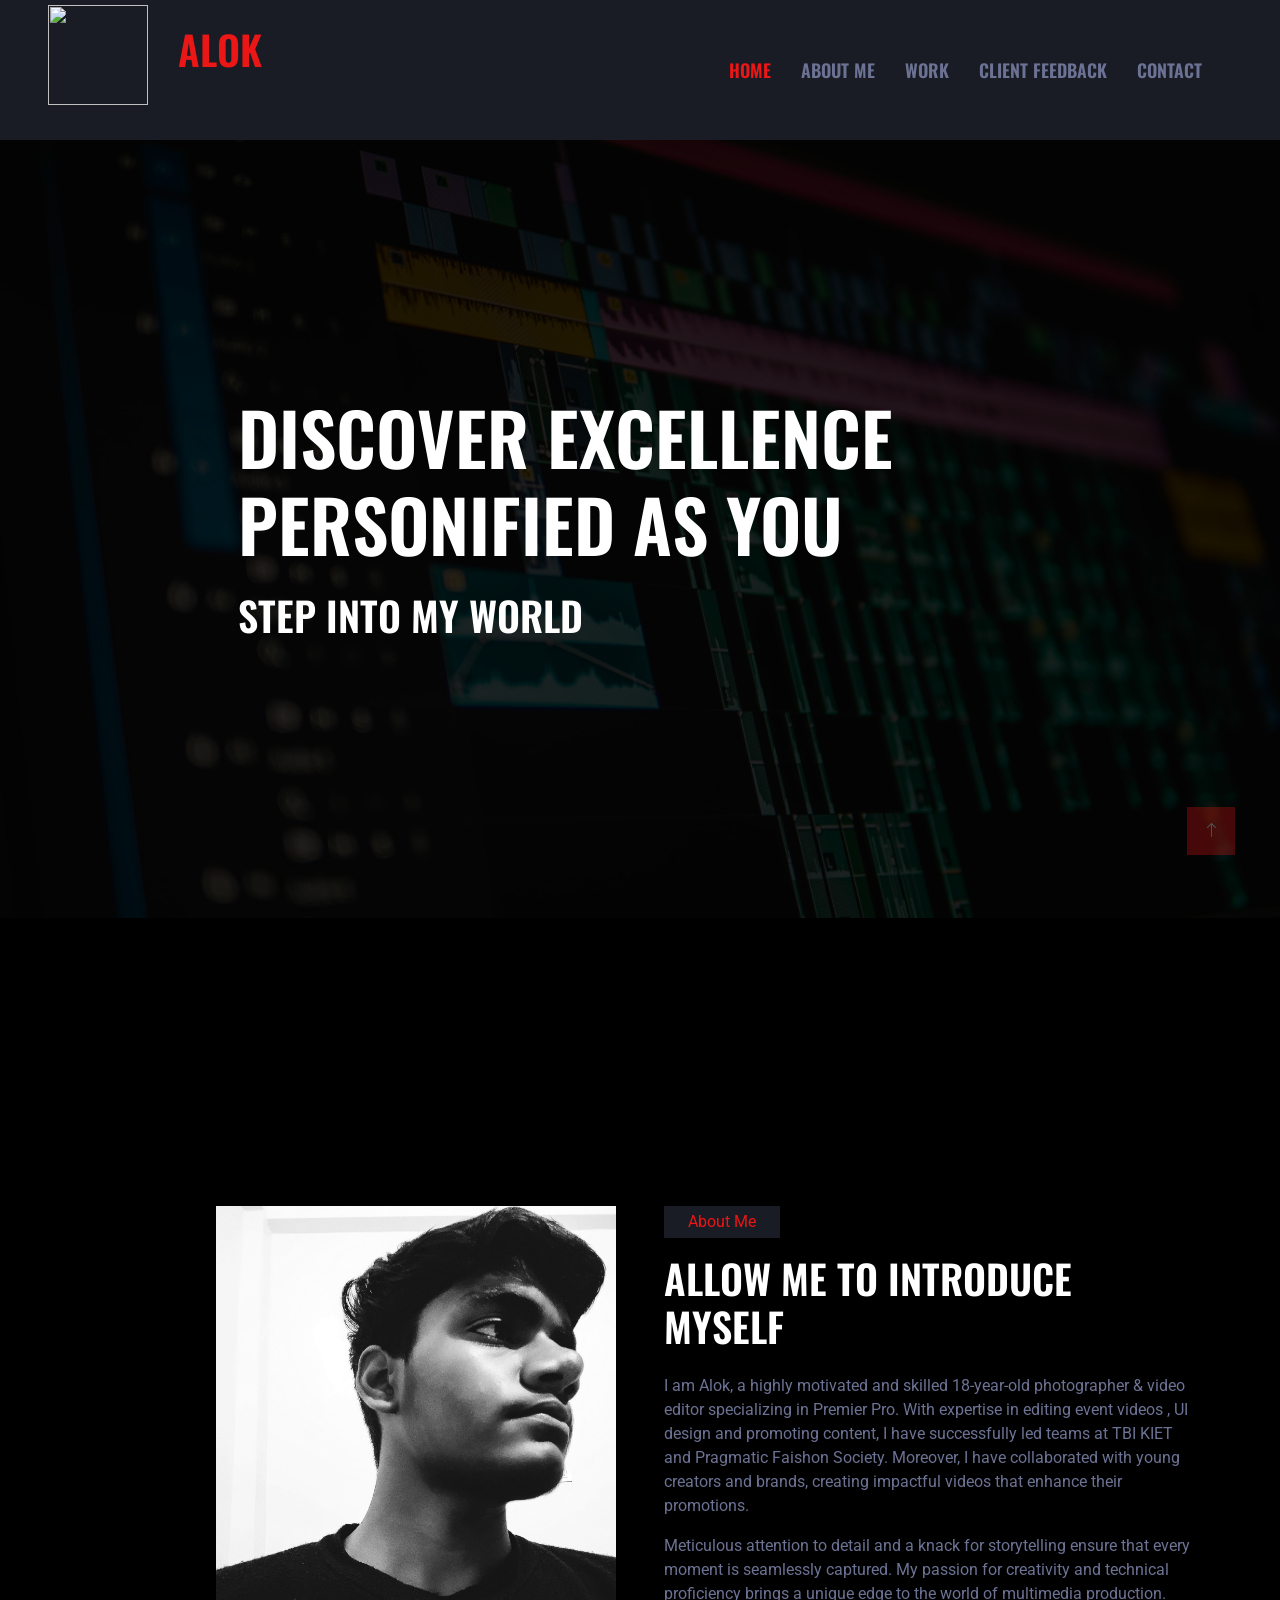
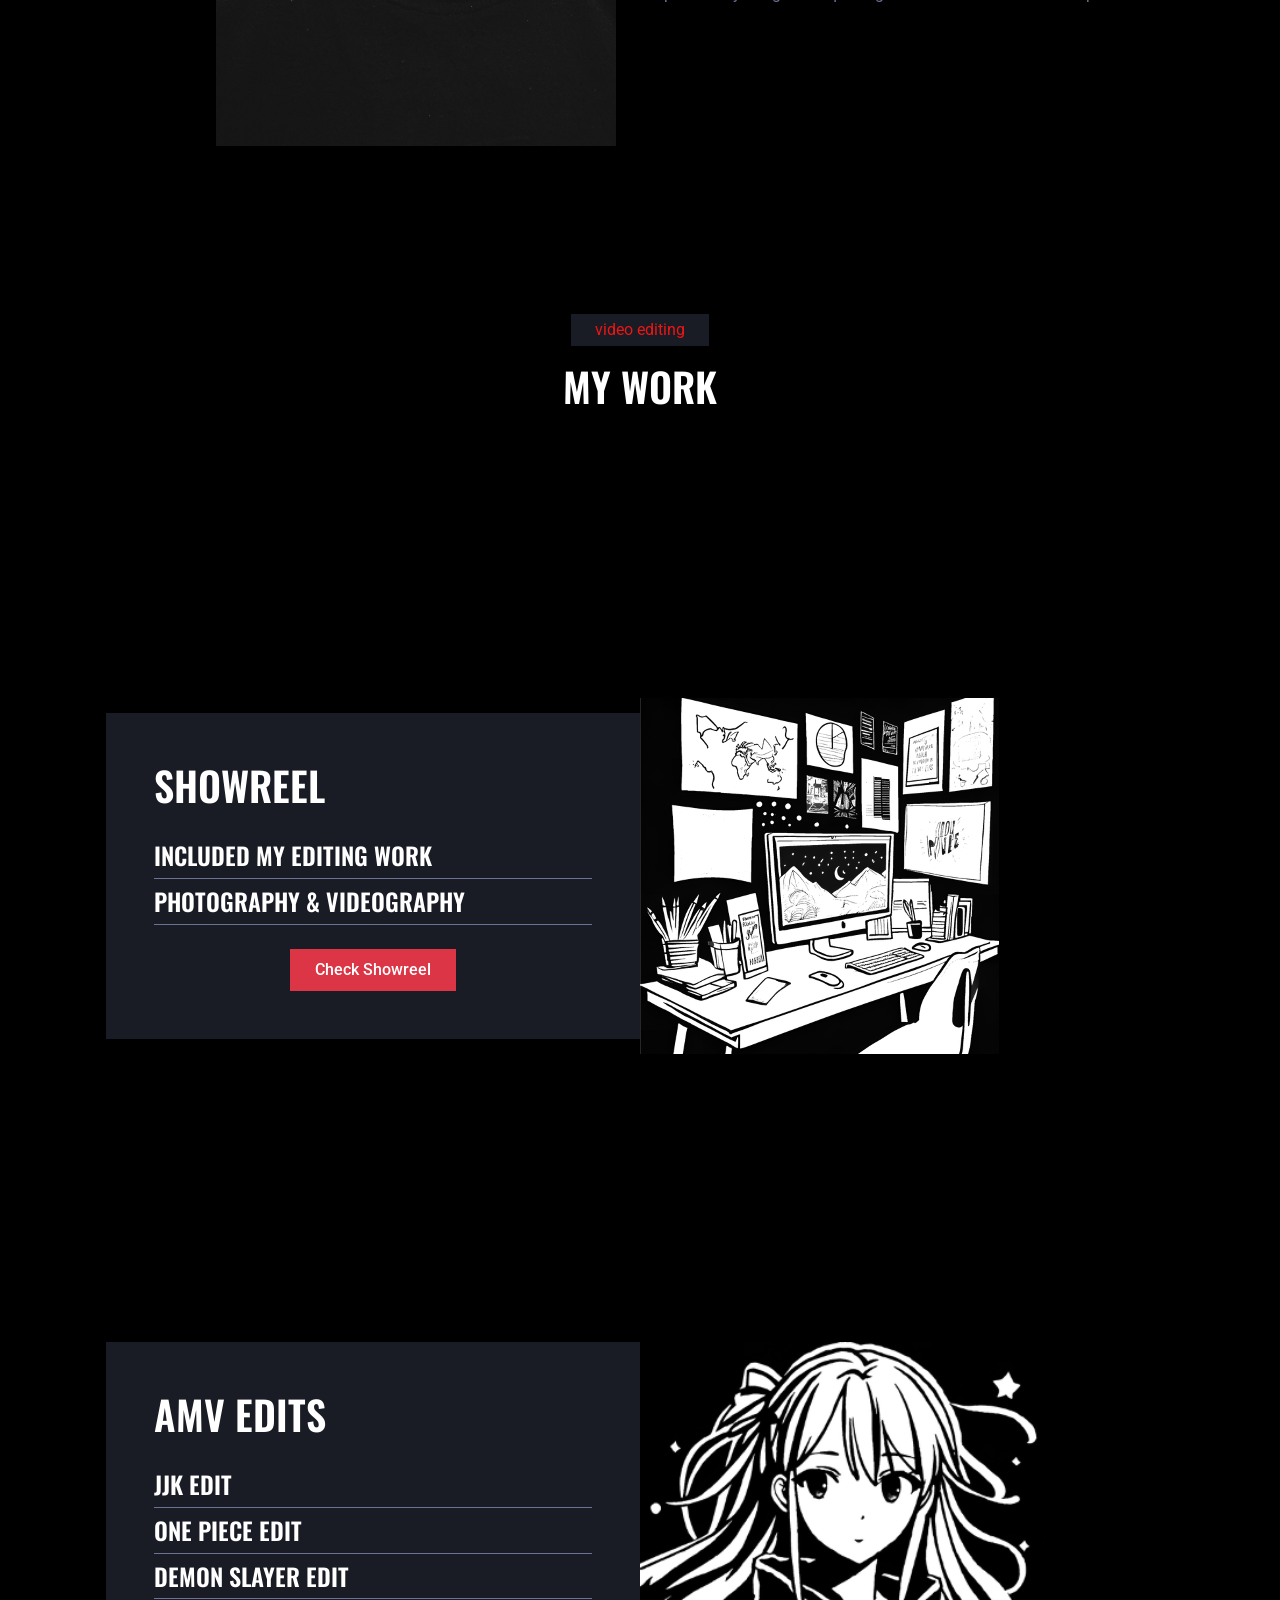
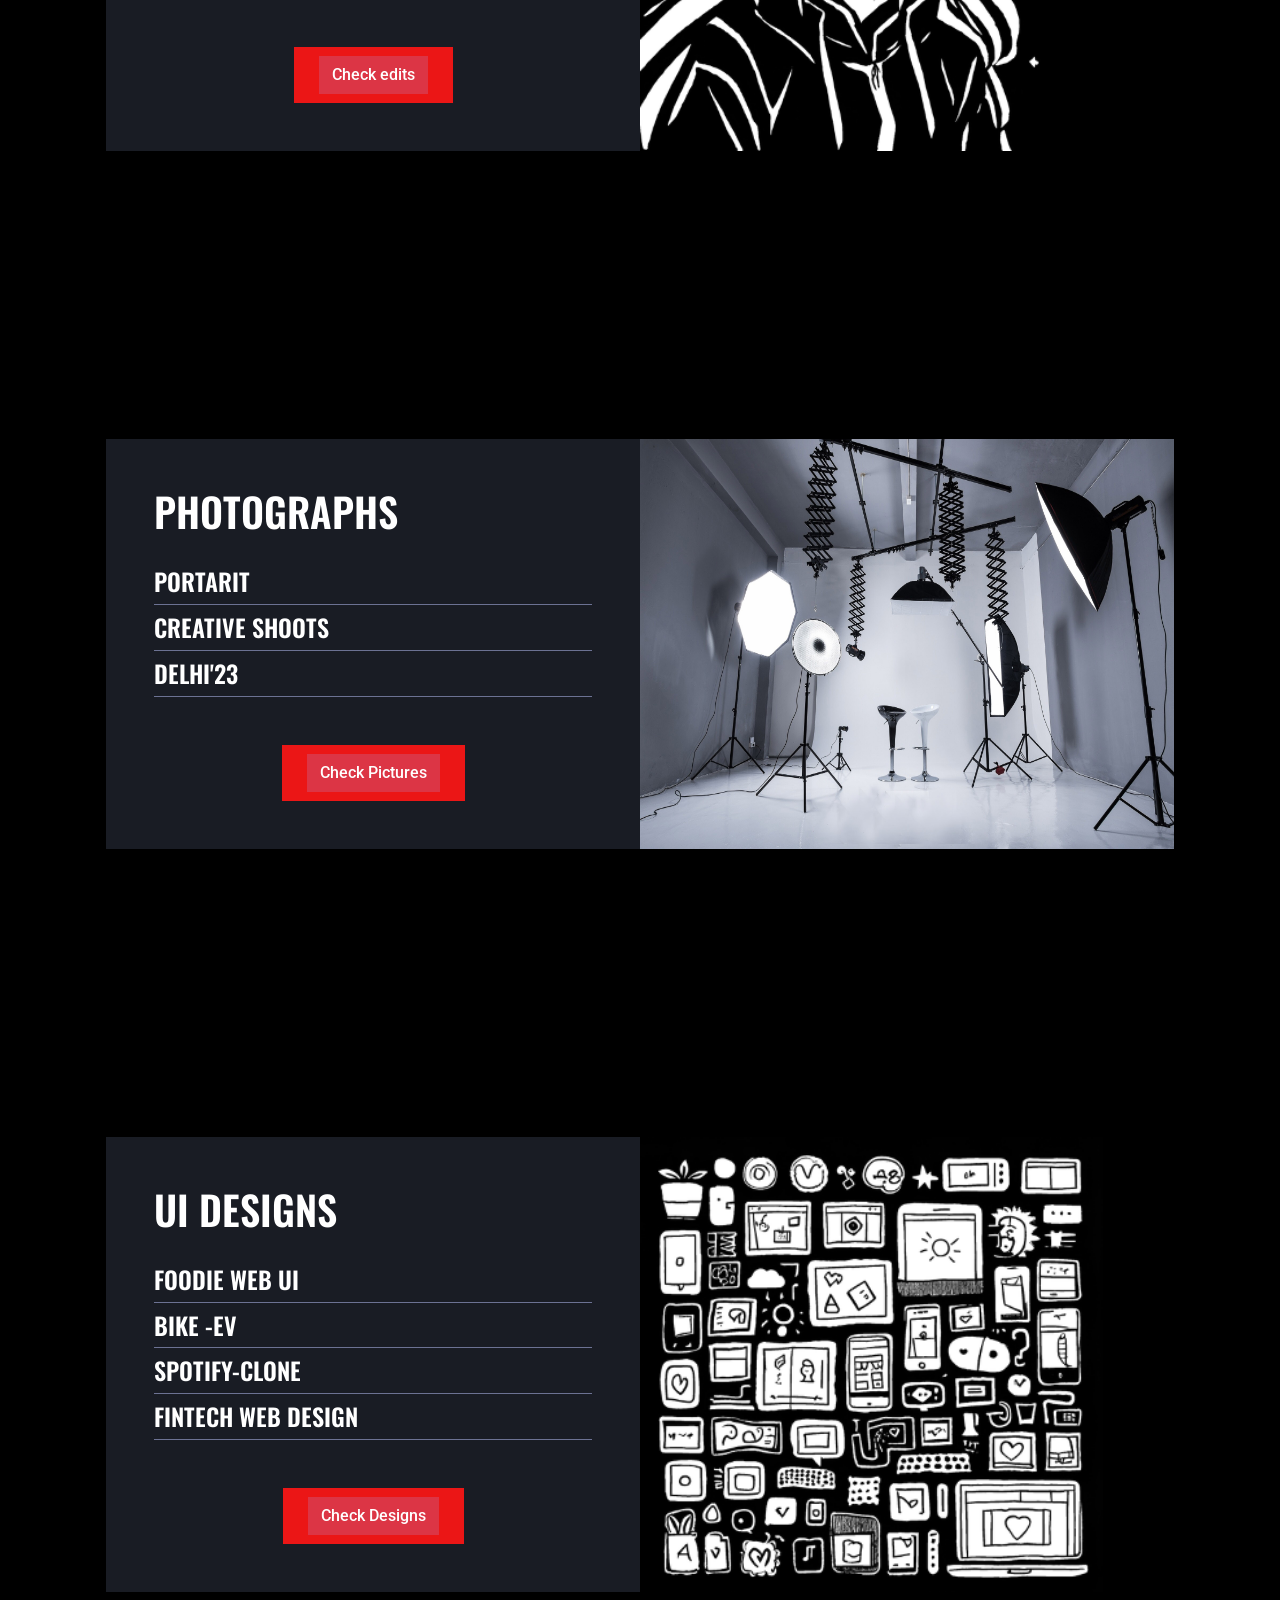
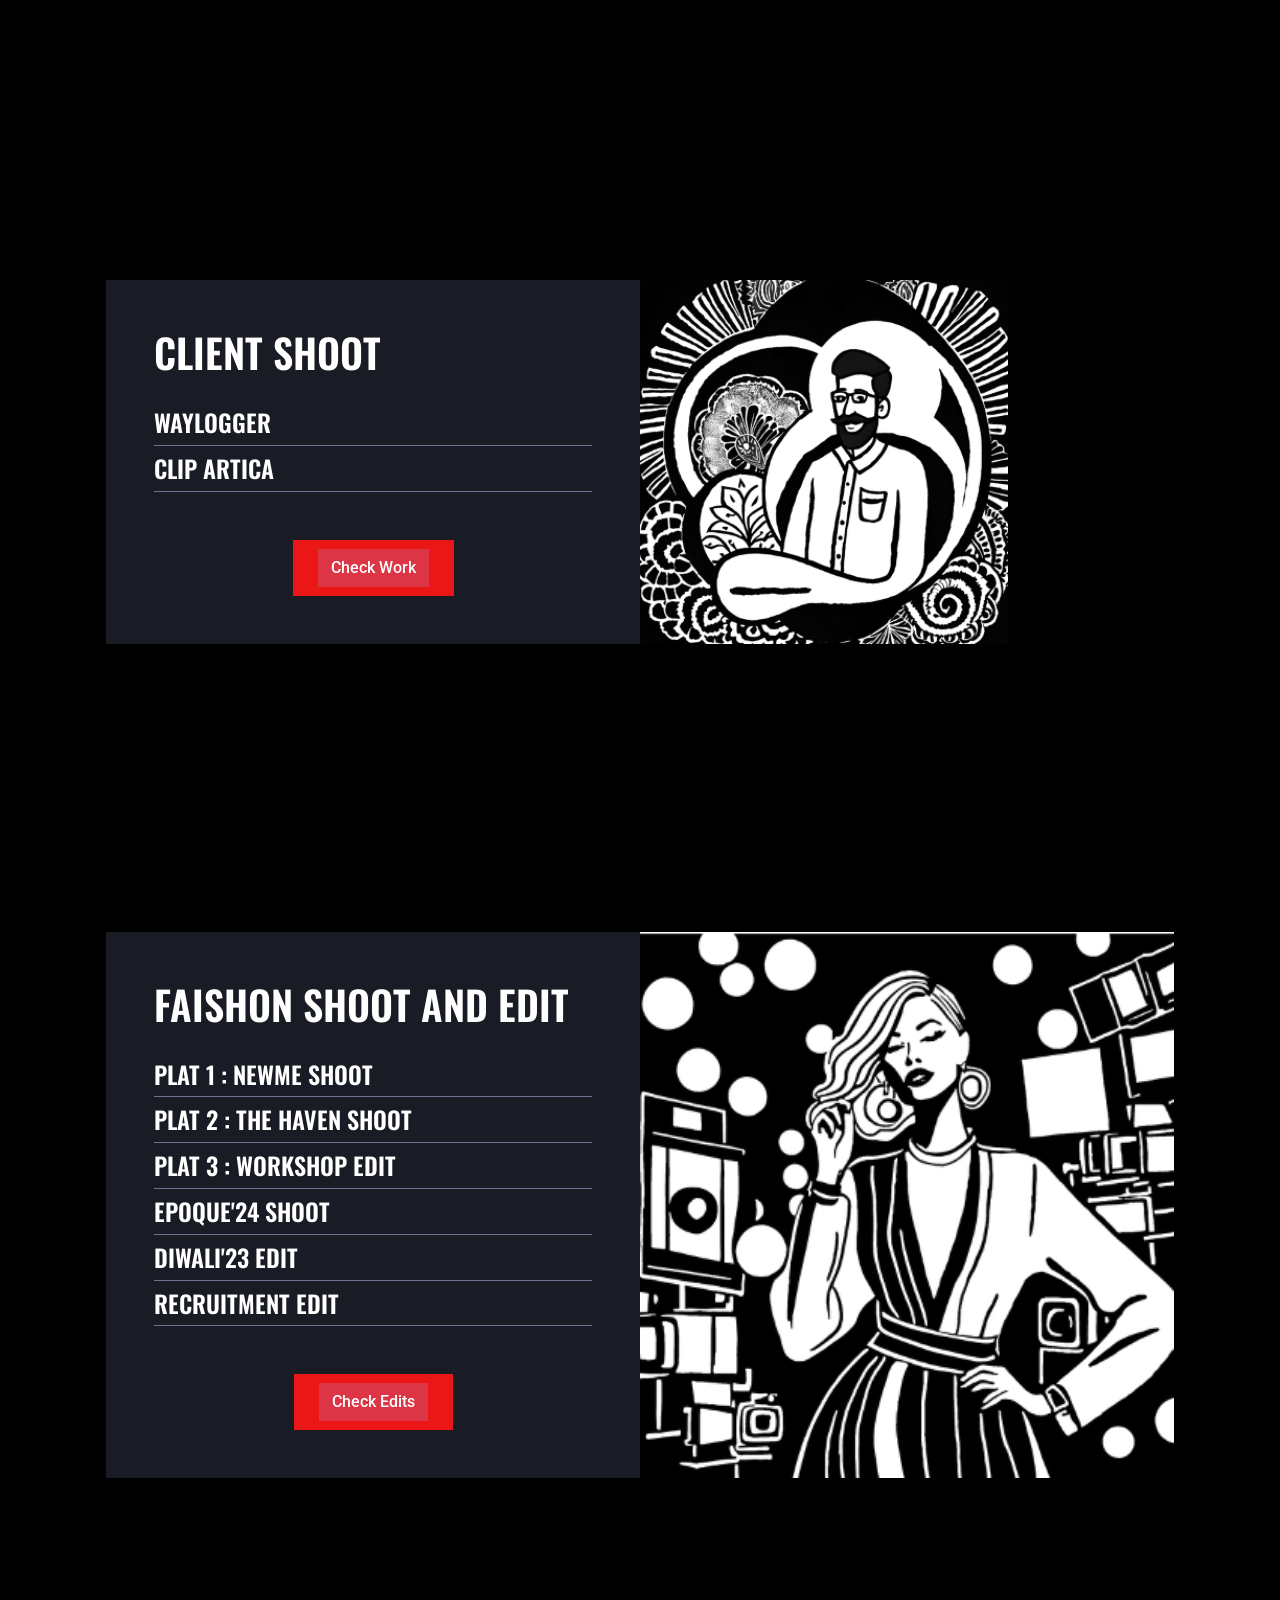
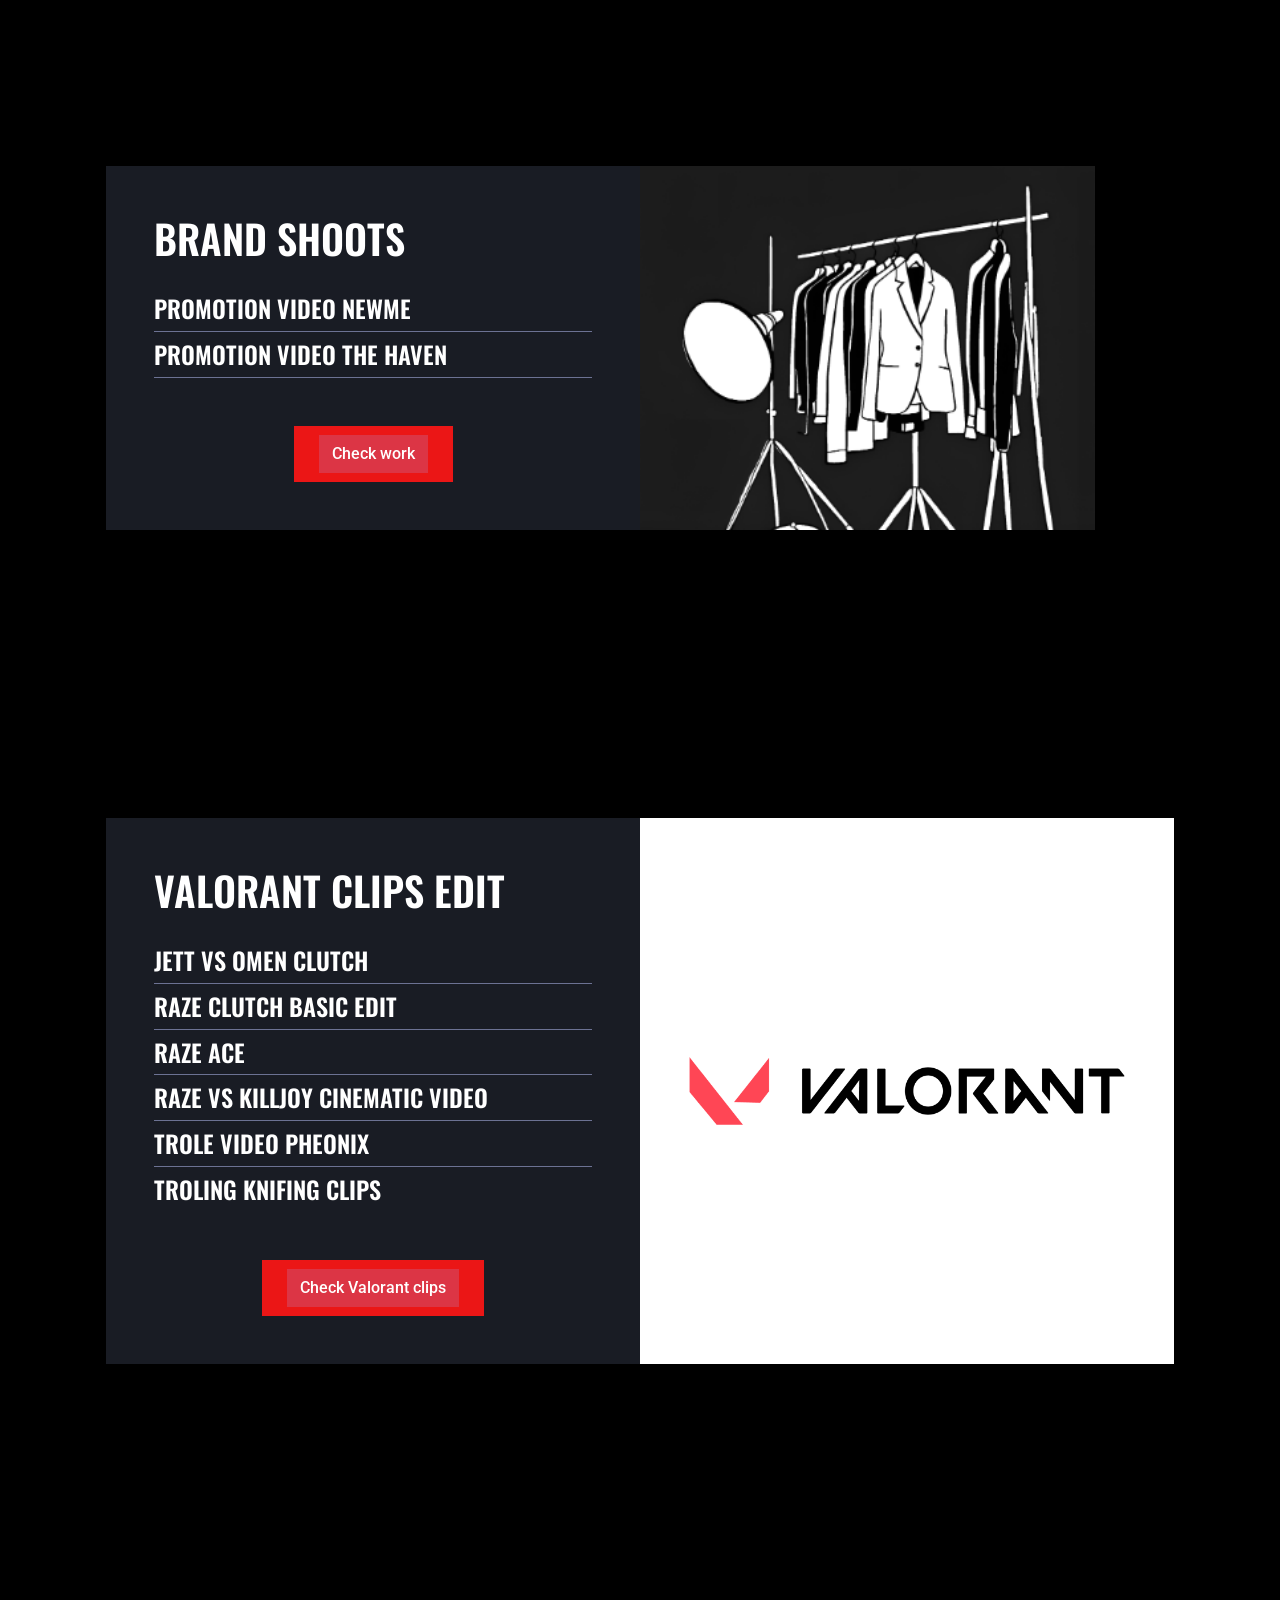
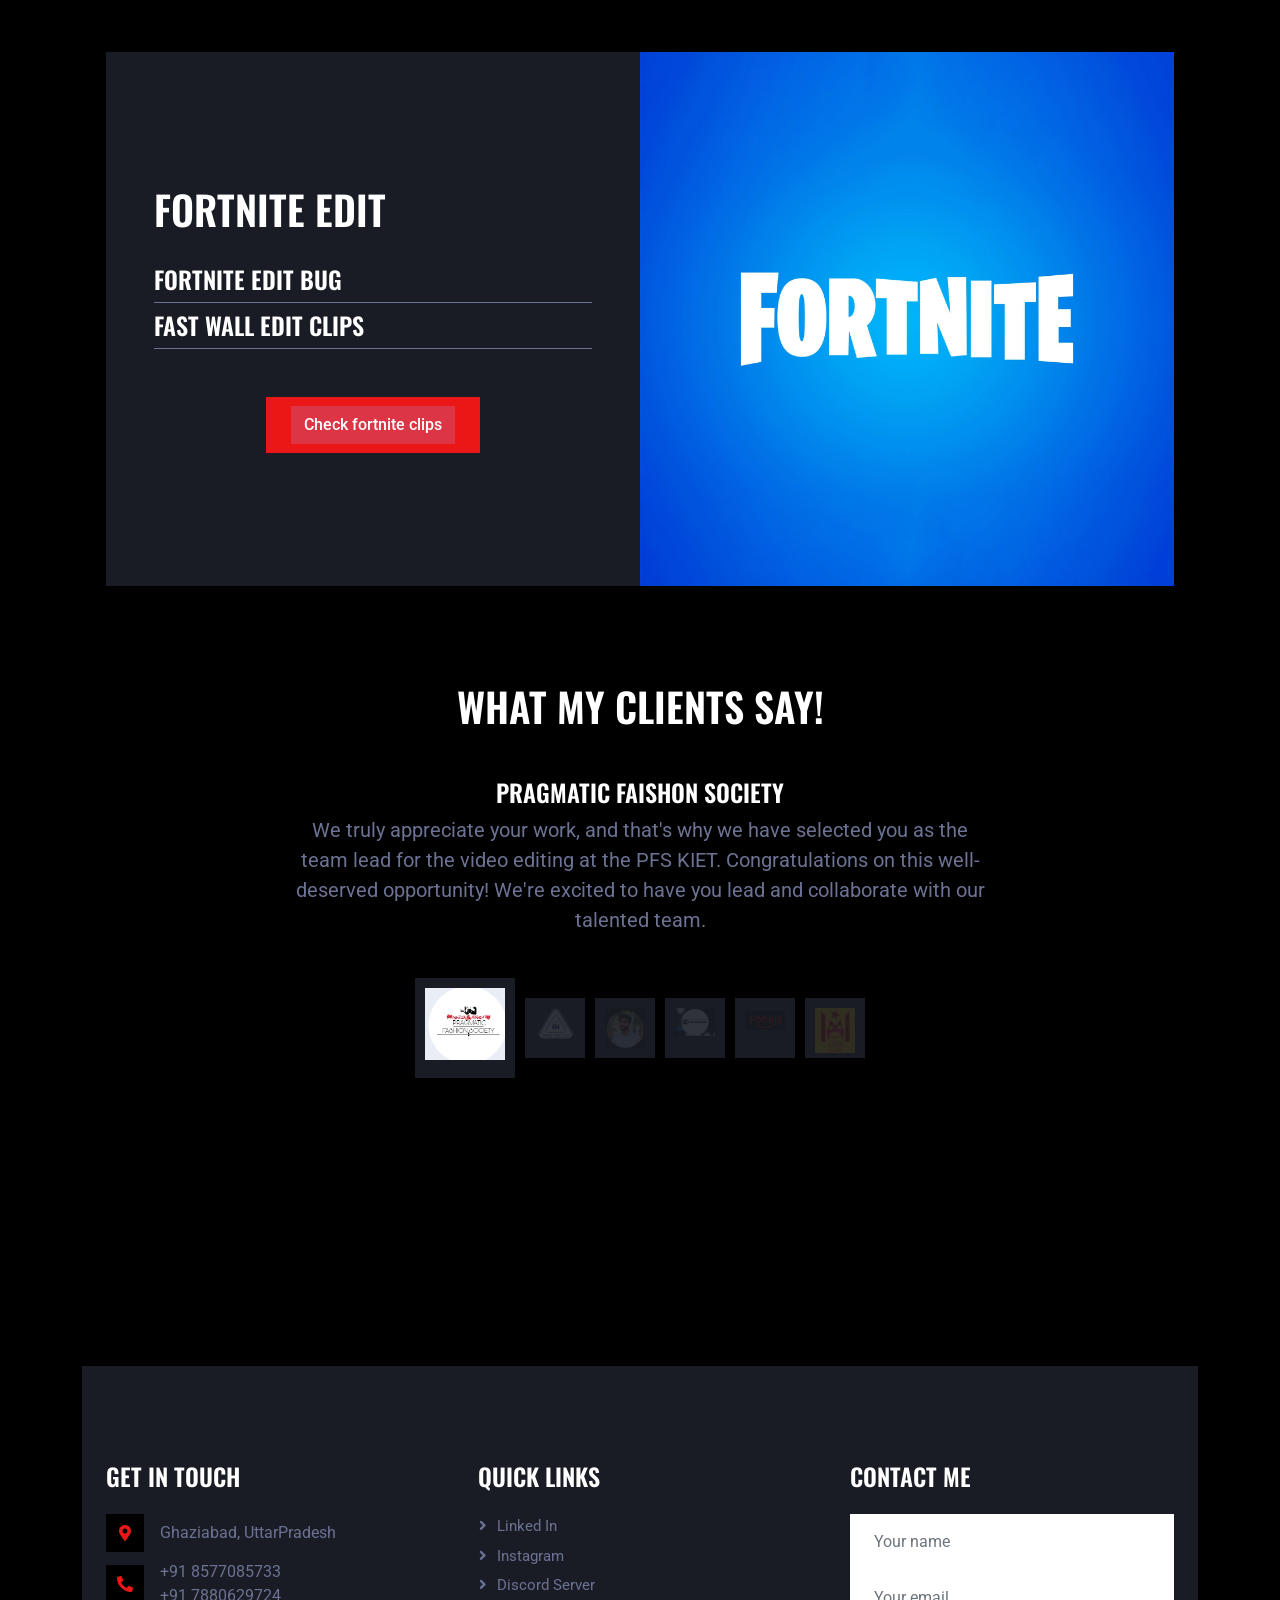
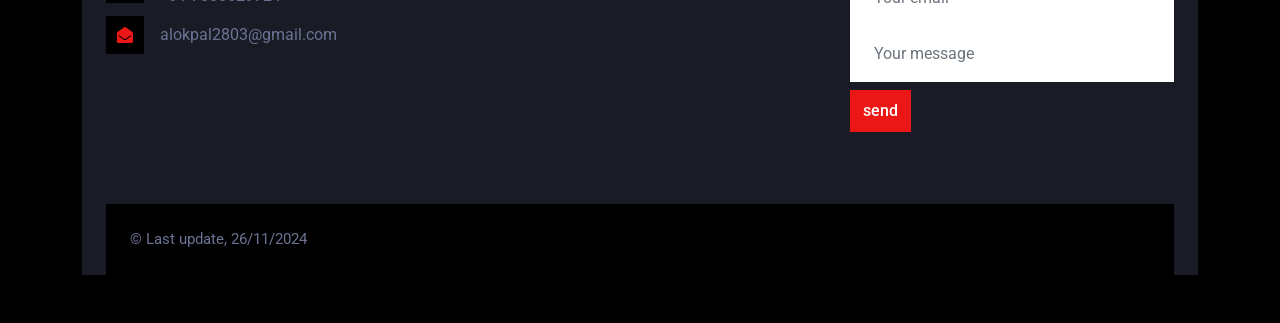
==== index.html @ 26fbab21 "initial commit" ====
<!DOCTYPE html>
<html lang="en">

<head>
    <meta charset="utf-8">
    <title>Primus Portfolio</title>
    <meta content="width=device-width, initial-scale=1.0" name="viewport">
    <meta content="" name="keywords">
    <meta content="" name="description">

    <!-- Favicon -->
    <link href="img/favicon.ico" rel="icon">

    <!-- Google Web Fonts -->
    <link rel="preconnect" href="https://fonts.googleapis.com">
    <link rel="preconnect" href="https://fonts.gstatic.com" crossorigin>
    <link href="https://fonts.googleapis.com/css2?family=Roboto:wght@400;500&family=Oswald:wght@600&display=swap" rel="stylesheet">

    <!-- Icon Font Stylesheet -->
    <link href="https://cdnjs.cloudflare.com/ajax/libs/font-awesome/5.10.0/css/all.min.css" rel="stylesheet">
    <link href="https://cdn.jsdelivr.net/npm/bootstrap-icons@1.4.1/font/bootstrap-icons.css" rel="stylesheet">

    <!-- Libraries Stylesheet -->
    <link href="lib/animate/animate.min.css" rel="stylesheet">
    <link href="lib/owlcarousel/assets/owl.carousel.min.css" rel="stylesheet">

    <!-- Customized Bootstrap Stylesheet -->
    <link href="css/bootstrap.min.css" rel="stylesheet">

    <!-- Template Stylesheet -->
    <link href="css/style.css" rel="stylesheet">
</head>

<body>
    <!-- Spinner Start -->
    <div id="spinner" class="show bg-dark position-fixed translate-middle w-100 vh-100 top-50 start-50 d-flex align-items-center justify-content-center">
        <div class="spinner-grow text-primary" style="width: 3rem; height: 3rem;" role="status">
            <span class="sr-only">Loading...</span>
        </div>
    </div>
    <!-- Spinner End -->

    <section id="">

    </section>
    <!-- Navbar Start -->
    <nav class="navbar navbar-expand-lg bg-secondary navbar-dark sticky-top py-lg-0 px-lg-5 wow fadeIn" data-wow-delay="0.1s">
        <a href="index.html" class="navbar-brand ms-4 ms-lg-0">
            
            <h1 class="mb-0 text-primary text-uppercase"><img src="img/me.jpg" alt="" class="pdp"> &nbsp; Alok</h1>
            <br>
            
        </a>
        <button type="button" class="navbar-toggler me-4" data-bs-toggle="collapse" data-bs-target="#navbarCollapse">
            <span class="navbar-toggler-icon"></span>
        </button>
        <div class="collapse navbar-collapse" id="navbarCollapse">
            <div class="navbar-nav ms-auto p-4 p-lg-0">
                <a href="index.html" class="nav-item nav-link active">Home</a>
                <a href="index.html#about me" class="nav-item nav-link">About Me</a>
                <a href="index.html#showreel" class="nav-item nav-link">Work</a>
                <a href="#feedback" class="nav-item nav-link">Client FeedBack</a>
                <a href="#contact" class="nav-item nav-link">Contact</a>
            </div>
        </div>
    </nav>
    <!-- Navbar End -->


    <!-- Carousel Start -->
    <div class="container-fluid p-0 mb-5 wow fadeIn" data-wow-delay="0.1s">
        <div id="header-carousel" class="carousel slide" data-bs-ride="carousel">
            <div class="carousel-inner">
                <div class="carousel-item active">
                    <img class="w-100" src="img/timeline bg.jpg" alt="Image">
                    <div class="carousel-caption d-flex align-items-center justify-content-center text-start">
                        <div class="mx-sm-5 px-5" style="max-width: 900px;">
                            <h1 class="display-2 text-white text-uppercase mb-4 animated slideInDown">Discover excellence personified as you</h1>
                            <h1 class="text-white text-uppercase mb-4 animated slideInDown">step into my world</h1>

                           <!--  <h4 class="text-white text-uppercase mb-4 animated slideInDown"><i class="fa fa-phone-alt text-primary me-3"></i>+012 345 67890</h4>-->

                        </div>
                    </div>
                </div>
                
            </div>
        </div>
        
    </div>
    
    <!-- Carousel End -->


    <!-- About Start -->
   
    <section id="about me">
   <br><br><br><br>
   <br><br><br><br> 
    <div class="container-xxl py-5">
        <div class="container">
            <div class="row g-5">
                <div class="col-lg-6 wow fadeIn" data-wow-delay="0.1s">
                    <div class="d-flex flex-column">
                        <img class="img-fluid w-75 align-self-end" src="img/me1.jpg" alt="">
                        
                    </div>
                </div>
                <div class="col-lg-6 wow fadeIn" data-wow-delay="0.5s">
                    <p class="d-inline-block bg-secondary text-primary py-1 px-4">About Me</p>
                    <h1 class="text-uppercase mb-4"> Allow me to introduce myself </h1>

                    

                    <p> I am Alok, a highly motivated and skilled 18-year-old photographer & 
                        video editor specializing in Premier Pro. With expertise in editing 
                        event videos , UI design and promoting content, I have successfully led teams at 
                        TBI KIET and Pragmatic Faishon Society. Moreover, I have collaborated with
                        young creators and brands, creating impactful videos that enhance their promotions. </p>
                    <p class="mb-4">
                        Meticulous attention to detail and a knack for storytelling ensure that 
                        every moment is seamlessly captured. My passion for creativity and technical 
                        proficiency brings a unique edge to the world of multimedia production.</p>

                </div>
            </div>
        </div>
    </div>
    <br>
    <br>
    <br>
</section>
    <!-- About End -->


    <!-- Service Start -->
    <div class="container-xxl py-5">
        <div class="container">
            <div class="text-center mx-auto mb-5 wow fadeInUp" data-wow-delay="0.1s" style="max-width: 600px;">
                <p class="d-inline-block bg-secondary text-primary py-1 px-4">video editing</p>
                <h1 class="text-uppercase">My work</h1>
            </div>

    <section id="showreel">
        <br><br><br><br>
        <br><br><br><br> 
    
    <!-- showreel -->
    <div class="container-xxl py-5">
        <div class="container">
            <div class="row g-0 align-items-center">
                <!-- Text Section -->
                <div class="col-lg-6 wow fadeIn" data-wow-delay="0.1s">
                    <div class="bg-secondary h-100 d-flex flex-column justify-content-center p-5">
                        <h1 class="text-uppercase mb-4">Showreel</h1>
                        <div>
                            <div class="d-flex justify-content-between border-bottom py-2">
                                <h4 class="text-uppercase mb-0">Included my Editing Work</h4>
                            </div>
                            <div class="d-flex justify-content-between border-bottom py-2">
                                <h4 class="text-uppercase mb-0">Photography & Videography</h4>
                            </div>
                            <br>
                            <center>
                                <a href="showreel.html" class="btn btn-danger py-2 px-lg-4 rounded-0">
                                    Check Showreel
                                </a>
                            </center>
                        </div>
                    </div>
                </div>
                <!-- Image Section -->
                <div class="col-lg-6 wow fadeIn" data-wow-delay="0.5s">
                    <div class="h-100">
                        <img class="img-fluid h-100" src="img/showreel.png" alt="Showreel">
                    </div>
                </div>
            </div>
        </div>
    </div>
    
</section>
    <!-- End -->

    <!-- amv -->
    <section id="amv">
        <br><br><br><br>
        <br><br><br><br> 
    <div class="container-xxl py-5">
        <div class="container">
            <div class="row g-0">
                <div class="col-lg-6 wow fadeIn" data-wow-delay="0.1s">
                    <div class="bg-secondary h-100 d-flex flex-column justify-content-center p-5">
                        
                        <h1 class="text-uppercase mb-4">AMV Edits</h1>
                        <div>
                            <div class="d-flex justify-content-between border-bottom py-2">
                                <h4 class="text-uppercase mb-0">JJK edit</h4>
                                    
                            </div>
                            <div class="d-flex justify-content-between border-bottom py-2">
                                <h4 class="text-uppercase mb-0">One piece edit</h4>
                                    
                            </div>
                            <div class="d-flex justify-content-between border-bottom py-2">
                                <h4 class="text-uppercase mb-0">Demon Slayer edit</h4>
                                    
                            </div>
                            <br>
                            <br>
                            <center>
                                <a href="amv.html" class="btn btn-primary rounded-0 py-2 px-lg-4 ">
                                    <button type="button" class="btn btn-danger">
                                        Check edits
                                    </button>
                                </a>
                            </center>
                        </div>
                    </div>
                </div>
                <div class="col-lg-6 wow fadeIn" data-wow-delay="0.5s">
                    <div class="h-100">
                        <img class="img-fluid h-100" src="img/amv.png" alt="">
                    </div>
                </div>
            </div>
        </div>
    </div>
</section>




<!-- photgraph -->
<section id="photo">
    <br><br><br><br>
    <br><br><br><br> 

<div class="container-xxl py-5">
    <div class="container">
        <div class="row g-0">
            <div class="col-lg-6 wow fadeIn" data-wow-delay="0.1s">
                <div class="bg-secondary h-100 d-flex flex-column justify-content-center p-5">
                    
                    <h1 class="text-uppercase mb-4">Photographs</h1>
                    <div>
                        <div class="d-flex justify-content-between border-bottom py-2">
                            <h4 class="text-uppercase mb-0">PORTARIT</h4>
                                
                        </div>
                        <div class="d-flex justify-content-between border-bottom py-2">
                            <h4 class="text-uppercase mb-0">CREATIVE SHOOTS </h4>

                        </div>
                        <div class="d-flex justify-content-between border-bottom py-2">
                            <h4 class="text-uppercase mb-0">DELHI'23 </h4>
                                
                        </div>
                        <br>
                        <br>
                            <center>
                                <a href="photo.html" class="btn btn-primary rounded-0 py-2 px-lg-4 ">
                                    <button type="button" class="btn btn-danger">
                                        Check Pictures
                                    </button>
                                </a>
                            </center>  
                    </div>
                </div>
            </div>
            <div class="col-lg-6 wow fadeIn" data-wow-delay="0.5s">
                <div class="h-100">
                    <img class="img-fluid h-100" src="img/photography.jpg" alt="">
                </div>
            </div>
        </div>
    </div>
</div>
</section>
<!--photgraph End -->






    <!-- UI design -->
    <section id="UI">
        <br><br><br><br>
        <br><br><br><br> 
    
    <div class="container-xxl py-5">
        <div class="container">
            <div class="row g-0">
                <div class="col-lg-6 wow fadeIn" data-wow-delay="0.1s">
                    <div class="bg-secondary h-100 d-flex flex-column justify-content-center p-5">
                        
                        <h1 class="text-uppercase mb-4">UI Designs</h1>
                        <div>
                            <div class="d-flex justify-content-between border-bottom py-2">
                                <h4 class="text-uppercase mb-0">Foodie Web UI</h4>   
                            </div>

                            <div class="d-flex justify-content-between border-bottom py-2">
                                <h4 class="text-uppercase mb-0">Bike -EV </h4>
                            </div>

                            <div class="d-flex justify-content-between border-bottom py-2">
                                <h4 class="text-uppercase mb-0">Spotify-clone </h4>
                            </div>

                            <div class="d-flex justify-content-between border-bottom py-2">
                                <h4 class="text-uppercase mb-0">Fintech web design</h4>
                            </div>
                            <br>
                            <br>
                                <center>
                                    <a href="UI.html" class="btn btn-primary rounded-0 py-2 px-lg-4 ">
                                        <button type="button" class="btn btn-danger">
                                            Check Designs
                                        </button>
                                    </a>
                                </center>  
                        </div>
                    </div>
                </div>
                <div class="col-lg-6 wow fadeIn" data-wow-delay="0.5s">
                    <div class="h-100">
                        <img class="img-fluid h-100" src="img/ui.png" alt="">
                    </div>
                </div>
            </div>
        </div>
    </div>
</section>
    <!--ui End -->

    






    <!-- client shoot-->
    <section id="client">
        <br><br><br><br>
        <br><br><br><br> 
    
    <div class="container-xxl py-5">
        <div class="container">
            <div class="row g-0">
                <div class="col-lg-6 wow fadeIn" data-wow-delay="0.1s">
                    <div class="bg-secondary h-100 d-flex flex-column justify-content-center p-5">
                        
                        <h1 class="text-uppercase mb-4">Client Shoot</h1>
                        <div>
                            <div class="d-flex justify-content-between border-bottom py-2">
                                <h4 class="text-uppercase mb-0">Waylogger </h4>
                                    
                            </div>
                            <div class="d-flex justify-content-between border-bottom py-2">
                                <h4 class="text-uppercase mb-0">Clip Artica </h4>

                            </div>

                            <br>
                            <br>
                                <center>
                                    <a href="client.html" class="btn btn-primary rounded-0 py-2 px-lg-4 ">
                                        <button type="button" class="btn btn-danger">
                                            Check Work
                                        </button>
                                    </a>
                                </center>  
                        </div>
                    </div>
                </div>
                <div class="col-lg-6 wow fadeIn" data-wow-delay="0.5s">
                    <div class="h-100">
                        <img class="img-fluid h-100" src="img/client.png" alt="">
                    </div>
                </div>
            </div>
        </div>
    </div>
</section>
    <!--client End -->
    <!-- faishon shoot -->
<section id="faishon">
    <br><br><br><br>
    <br><br><br><br> 
<div class="container-xxl py-5">
    <div class="container">
        <div class="row g-0">
            <div class="col-lg-6 wow fadeIn" data-wow-delay="0.1s">
                <div class="bg-secondary h-100 d-flex flex-column justify-content-center p-5">
                    
                    <h1 class="text-uppercase mb-4">Faishon Shoot and Edit</h1>
                    <div>
                        
                        <div class="d-flex justify-content-between border-bottom py-2">
                            <h4 class="text-uppercase mb-0">plat 1 : NEWME shoot </h4>
                                
                        </div>
                        <div class="d-flex justify-content-between border-bottom py-2">
                            <h4 class="text-uppercase mb-0">plat 2 : The Haven shoot</h4>
                                
                        </div>
                        <div class="d-flex justify-content-between border-bottom py-2">
                            <h4 class="text-uppercase mb-0">plat 3 : Workshop edit</h4>
                                
                        </div>
                        <div class="d-flex justify-content-between border-bottom py-2">
                            <h4 class="text-uppercase mb-0">Epoque'24 shoot</h4>
                        </div>
                        <div class="d-flex justify-content-between border-bottom py-2">
                            <h4 class="text-uppercase mb-0">Diwali'23 edit</h4>
                        </div>
                        <div class="d-flex justify-content-between border-bottom py-2">
                            <h4 class="text-uppercase mb-0">Recruitment edit</h4>
                        </div>
                        
                        

                        <br>
                        <br>
                        <center>
                            <a href="pfs.html" class="btn btn-primary rounded-0 py-2 px-lg-4 ">
                                <button type="button" class="btn btn-danger">
                                    Check Edits
                                </button>
                            </a>
                        </center>
                    </div>
                </div>
            </div>
            <div class="col-lg-6 wow fadeIn" data-wow-delay="0.5s">
                <div class="h-100">
                    <img class="img-fluid h-100" src="img/faishon.png" alt="">
                </div>
            </div>
        </div>
    </div>
</div>
</section>

<!-- ends -->




    

    


<section id="brand">
    <br><br><br><br>
    <br><br><br><br> 
<div class="container-xxl py-5">
    <div class="container">
        <div class="row g-0">
            <div class="col-lg-6 wow fadeIn" data-wow-delay="0.1s">
                <div class="bg-secondary h-100 d-flex flex-column justify-content-center p-5">
                    
                    <h1 class="text-uppercase mb-4">Brand Shoots</h1>
                    <div>
                        <div class="d-flex justify-content-between border-bottom py-2">
                            <h4 class="text-uppercase mb-0">promotion video NEWME</h4>
                                
                        </div>
                        <div class="d-flex justify-content-between border-bottom py-2">
                            <h4 class="text-uppercase mb-0">promotion video The Haven </h4>
                                
                        </div>
                        <br>
                        <br>
                        <center>
                            <a href="brand.html" class="btn btn-primary rounded-0 py-2 px-lg-4 ">
                                <button type="button" class="btn btn-danger">
                                    Check work 
                                </button>
                            </a>
                        </center>
                    </div>
                </div>
            </div>
            <div class="col-lg-6 wow fadeIn" data-wow-delay="0.5s">
                <div class="h-100">
                    <img class="img-fluid h-100" src="img/brand.png" alt="">
                </div>
            </div>
        </div>
    </div>
</div>
</section>

<!-- brandend -->





<!-- start valorant  -->
    <section id="valo">
        <br><br><br><br>
        <br><br><br><br> 
    <div class="container-xxl py-5">
        <div class="container">
            <div class="row g-0">
                <div class="col-lg-6 wow fadeIn" data-wow-delay="0.1s">
                    <div class="bg-secondary h-100 d-flex flex-column justify-content-center p-5">
                        
                        <h1 class="text-uppercase mb-4">Valorant clips edit </h1>
                        <div>
                            <div class="d-flex justify-content-between border-bottom py-2">
                                <h4 class="text-uppercase mb-0"> jett Vs Omen Clutch </h4>
                                    
                            </div>
                            <div class="d-flex justify-content-between border-bottom py-2">
                                <h4 class="text-uppercase mb-0">Raze clutch Basic edit</h4>
                                    
                            </div>
                            <div class="d-flex justify-content-between border-bottom py-2">
                                <h4 class="text-uppercase mb-0">Raze Ace</h4>
                                    
                            </div>
                            <div class="d-flex justify-content-between border-bottom py-2">
                                <h4 class="text-uppercase mb-0">raze Vs Killjoy cinematic video </h4>
                                
                            </div>
                            <div class="d-flex justify-content-between border-bottom py-2">
                                <h4 class="text-uppercase mb-0">Trole video pheonix</h4>
                              
                            </div>
                            <div class="d-flex justify-content-between py-2">
                                <h4 class="text-uppercase mb-0">troling knifing clips </h4>
                                 
                            </div>
                            <br>
                            <br>
                            <center>
                                <a href="valo.html" class="btn btn-primary rounded-0 py-2 px-lg-4 ">
                                    <button type="button" class="btn btn-danger">
                                        Check Valorant clips
                                    </button>
                                </a>
                            </center>
                        </div>
                    </div>
                </div>
                <div class="col-lg-6 wow fadeIn" data-wow-delay="0.5s">
                    <div class="h-100">
                        <img class="img-fluid h-100" src="img/valorant logo.png" alt="">
                    </div>
                </div>
            </div>
        </div>
    </div>
</section>
    
<!-- valorant end  -->

    
<!-- fortnite start  -->

    <section id="fort">
        <br><br><br><br>
        <br><br><br><br> 
    <div class="container-xxl py-5">
        <div class="container">
            <div class="row g-0">
                <div class="col-lg-6 wow fadeIn" data-wow-delay="0.1s">
                    <div class="bg-secondary h-100 d-flex flex-column justify-content-center p-5">
                        
                        <h1 class="text-uppercase mb-4">Fortnite edit</h1>
                        <div>
                            <div class="d-flex justify-content-between border-bottom py-2">
                                <h4 class="text-uppercase mb-0">fortnite edit bug</h4>
                                    
                            </div>
                            <div class="d-flex justify-content-between border-bottom py-2">
                                <h4 class="text-uppercase mb-0">fast wall edit clips</h4>
                            </div>  
                                    

                            <br>
                            <br>
                            <center>
                                <a href="fortnite.html" class="btn btn-primary rounded-0 py-2 px-lg-4 ">
                                    <button type="button" class="btn btn-danger">
                                        Check fortnite clips
                                    </button>
                                </a>
                            </center>
                        </div>
                    </div>
                </div>
                <div class="col-lg-6 wow fadeIn" data-wow-delay="0.5s">
                    <div class="h-100">
                        <img class="img-fluid h-100" src="img/fortnite logo.png" alt="">
                    </div>
                </div>
            </div>
        </div>
    </div>
</section>






    <!-- client Start -->
    <section id="feedback">

  
    <div class="container-xxl py-5">
        <div class="container">
            <div class="text-center mx-auto mb-5 wow fadeInUp" data-wow-delay="0.1s" style="max-width: 600px;">
                
                <h1 class="text-uppercase">What my Clients Say!</h1>
            </div>
            <div class="owl-carousel testimonial-carousel wow fadeInUp" data-wow-delay="0.1s">
                <div class="testimonial-item text-center" data-dot="<img class='img-fluid' src='img/pfs.png' alt=''>">
                    
                    <h4 class="text-uppercase">Pragmatic Faishon Society</h4>
                    <span class="fs-5">
                        We truly appreciate your work, and that's why we have selected you as the team lead for the video editing at the PFS KIET. 
                            Congratulations on this well-deserved opportunity! We're excited to have you lead and collaborate with our talented team.
                    </span>
                </div>
                <div class="testimonial-item text-center" data-dot="<img class='img-fluid' src='img/tbi.png' alt=''>">
                    <h4 class="text-uppercase">TBI KIET</h4>
                    <p class="text-primary"></p>
                    <span class="fs-5">
                        Thank you for your outstanding efforts at TBI. Your contributions are deeply appreciated.</span>
                </div>
                <div class="testimonial-item text-center" data-dot="<img class='img-fluid' src='img/ud.png' alt=''>">
                    <h4 class="text-uppercase">Waylogger</h4>
                    <p class="text-primary"></p>
                    <span class="fs-5">I highly recommend Alok for his exceptional video editing and photography skills. He captures the most creative shots and delivers unique, high-quality edits that bring any project to life. His passion and eye for detail make him a standout professional in the field.</span>
                </div>
                <div class="testimonial-item text-center" data-dot="<img class='img-fluid' src='img/haven.png' alt=''>">
                    <h4 class="text-uppercase">The Haven</h4>
                    <p class="text-primary"></p>
                    <span class="fs-5">Did an incredible job capturing our brand's essence for The Haven. The visuals and editing were flawless, bringing our vision to life. Highly impressed and highly recommended!</span>
                </div>


                <div class="testimonial-item text-center" data-dot="<img class='img-fluid' src='img/foodie.png' alt=''>">
                    <h4 class="text-uppercase">Foodie</h4>
                    <p class="text-primary"></p>
                    <span class="fs-5">"Alok designed an amazing UI for Foodie's web and app platforms! His creativity and attention to detail perfectly captured our brand's vibe. Highly impressed and highly recommended!"</span>
                </div>
                <div class="testimonial-item text-center" data-dot="<img class='img-fluid' src='img/frita.png' alt=''>">
                    <h4 class="text-uppercase">Frita</h4>
                    <p class="text-primary"></p>
                    <span class="fs-5"> We're absolutely delighted to be working alongside you and We're sincerely grateful 
                        for your trust and confidence in choosing us as your partner !  </span>
                </div>

            </div>      
        </div>
    </div>
</section>
    <!-- client End -->


    <!-- Footer Start -->
    <section id="contact">
        <br><br><br><br>
        <br><br><br><br> 
    <div class="container-fluid bg-secondary text-light footer mt-5 pt-5 wow fadeIn" data-wow-delay="0.1s">
        <div class="container py-5">
            <div class="row g-5">
                <div class="col-lg-4 col-md-6">
                    <h4 class="text-uppercase mb-4">Get In Touch</h4>
                    <div class="d-flex align-items-center mb-2">
                        <div class="btn-square bg-dark flex-shrink-0 me-3">
                            <span class="fa fa-map-marker-alt text-primary"></span>
                        </div>
                        <span>Ghaziabad, UttarPradesh</span>
                    </div>
                    <div class="d-flex align-items-center mb-2">
                        <div class="btn-square bg-dark flex-shrink-0 me-3">
                            <span class="fa fa-phone-alt text-primary"></span>
                        </div>
                        <span>+91 8577085733
                        <br>
                        +91 7880629724   
                        </span>
                    </div>
                    <div class="d-flex align-items-center">
                        <div class="btn-square bg-dark flex-shrink-0 me-3">
                            <span class="fa fa-envelope-open text-primary"></span>
                        </div>
                        <span>alokpal2803@gmail.com</span>
                    </div>
                </div>
                <div class="col-lg-4 col-md-6">
                    <h4 class="text-uppercase mb-4">Quick Links</h4>
                    <a class="btn btn-link" href="https://www.linkedin.com/in/11alok/">Linked In</a>
                    <a class="btn btn-link" href="https://www.instagram.com/clipartica/profilecard/?igsh=NGR5YTcwb2JlenVu">instagram</a>
                    <a class="btn btn-link" href="https://discord.gg/qd7w7YkC">Discord Server</a>
                </div>
                <div class="col-lg-4 col-md-6">
                    <h4 class="text-uppercase mb-4">contact me</h4>
                    <form action="" onsubmit=" return sender()">  
                    <div class="position-relative mb-4">
                        <input class="form-control border-0 w-100 py-3 ps-4 pe-5" name="mail" id="name" type="text" placeholder="Your name">
                        <input class="form-control border-0 w-100 py-3 ps-4 pe-5" name="mail" id="email" type="text" placeholder="Your email">
                        <input class="form-control border-0 w-100 py-3 ps-4 pe-5" name="mail" id="message" type="text" placeholder="Your message">
                        <button type="submit" class="btn btn-primary py-2  top-0 end-0 mt-2 me-2">send</button>
                    </div>
                    </form>  
                    
                </div>
            </div>
        </div>
        <div class="container">
            <div class="copyright">
                <div class="row">
                    <div class="col-md-6 text-center text-md-start mb-3 mb-md-0">
                        &copy; Last update, 26/11/2024
                    </div>

                </div>
            </div>
        </div>
    </div>
</section>
    <!-- Footer End -->


    <!-- Back to Top -->
    <a href="#" class="btn btn-primary btn-lg-square back-to-top"><i class="bi bi-arrow-up"></i></a>


    <!-- JavaScript Libraries -->
    <script src="sender.js"></script>
    <script src="https://ajax.googleapis.com/ajax/libs/jquery/3.5.1/jquery.min.js"></script>
    <script src="https://code.jquery.com/jquery-3.4.1.min.js"></script>
    <script src="https://cdn.jsdelivr.net/npm/bootstrap@5.0.0/dist/js/bootstrap.bundle.min.js"></script>
    <script src="lib/wow/wow.min.js"></script>
    <script src="lib/easing/easing.min.js"></script>
    <script src="lib/waypoints/waypoints.min.js"></script>
    <script src="lib/owlcarousel/owl.carousel.min.js"></script>

    <!-- Template Javascript -->
    <script src="js/main.js"></script>
</body>

</html>
---- css/style.css ----
/********** Template CSS **********/
:root {
    --primary: #EB1616;
    --secondary: #191C24;
    --light: #6C7293;
    --dark: #000000;
}

.back-to-top {
    position: fixed;
    display: none;
    right: 45px;
    bottom: 45px;
    z-index: 99;
}


/*** Spinner ***/
#spinner {
    opacity: 0;
    visibility: hidden;
    transition: opacity .5s ease-out, visibility 0s linear .5s;
    z-index: 99999;
}

#spinner.show {
    transition: opacity .5s ease-out, visibility 0s linear 0s;
    visibility: visible;
    opacity: 1;
}


/*** Button ***/
.btn {
    font-weight: 500;
    transition: .5s;
}

.btn-square {
    width: 38px;
    height: 38px;
}

.btn-sm-square {
    width: 32px;
    height: 32px;
}

.btn-lg-square {
    width: 48px;
    height: 48px;
}

.btn-square,
.btn-sm-square,
.btn-lg-square {
    padding: 0;
    display: flex;
    align-items: center;
    justify-content: center;
    font-weight: normal;
}


/*** Navbar ***/
.navbar .dropdown-toggle::after {
    border: none;
    content: "\f107";
    font-family: "Font Awesome 5 Free";
    font-weight: 900;
    vertical-align: middle;
    margin-left: 8px;
}

.navbar .navbar-nav .nav-link {
    margin-right: 30px;
    padding: 40px 0;
    color: var(--light);
    font-family: 'Oswald', sans-serif;
    font-size: 18px;
    font-weight: 600;
    text-transform: uppercase;
    outline: none;
}

.navbar .navbar-nav .nav-link:hover,
.navbar .navbar-nav .nav-link.active {
    color: var(--primary);
}

.navbar.sticky-top {
    top: -100px;
    transition: .5s;
}

@media (max-width: 991.98px) {
    .navbar .navbar-nav .nav-link,
    .navbar.shadow-sm .navbar-nav .nav-link {
        margin-right: 0;
        padding: 10px 0;
    }

    .navbar .navbar-nav {
        margin-top: 8px;
        border-top: 1px solid var(--light);
    }
}

@media (min-width: 992px) {
    .navbar.shadow-sm .navbar-nav .nav-link {
        padding: 20px 0;
    }

    .navbar .nav-item .dropdown-menu {
        display: block;
        border: none;
        margin-top: 0;
        top: 150%;
        opacity: 0;
        visibility: hidden;
        transition: .5s;
    }

    .navbar .nav-item:hover .dropdown-menu {
        top: 100%;
        visibility: visible;
        transition: .5s;
        opacity: 1;
    }
}


/*** Header ***/
.carousel-caption {
    top: 0;
    left: 0;
    right: 0;
    bottom: 0;
    background: rgba(0, 0, 0, .85);
    z-index: 1;
}

.carousel-control-prev,
.carousel-control-next {
    width: 10%;
}

.carousel-control-prev-icon,
.carousel-control-next-icon {
    width: 3rem;
    height: 3rem;
}

@media (max-width: 768px) {
    #header-carousel .carousel-item {
        position: relative;
        min-height: 450px;
    }
    
    #header-carousel .carousel-item img {
        position: absolute;
        width: 100%;
        height: 100%;
        object-fit: cover;
    }
}

.page-header {
    background: linear-gradient(rgba(0, 0, 0, .85), rgba(0, 0, 0, .85)), url(../img/carousel-1.jpg) center center no-repeat;
    background-size: cover;
}

.breadcrumb-item + .breadcrumb-item::before {
    color: var(--light);
}


/*** Service ***/
.service-item .btn {
    position: absolute;
    right: -50px;
    bottom: -50px;
    width: 50px;
    height: 50px;
    color: var(--primary);
    background: var(--dark);
    opacity: 0;
}

.service-item:hover .btn {
    right: 0;
    bottom: 0;
    opacity: 1;
}


/*** Team ***/
.team-item .team-img::before,
.team-item .team-img::after {
    position: absolute;
    content: "";
    width: 0;
    height: 100%;
    top: 0;
    left: 0;
    background: rgba(0, 0, 0, .85);
    transition: .5s;
}

.team-item .team-img::after {
    left: auto;
    right: 0;
}

.team-item:hover .team-img::before,
.team-item:hover .team-img::after {
    width: 50%;
}

.team-item .team-img .team-social {
    position: absolute;
    width: 100%;
    height: 100%;
    top: 0;
    left: 0;
    display: flex;
    align-items: center;
    justify-content: center;
    transition: .5s;
    z-index: 3;
    opacity: 0;
}

.team-item:hover .team-img .team-social {
    transition-delay: .3s;
    opacity: 1;
}

.team-item .team-social .btn {
    display: inline-flex;
    margin: 0 3px;
    color: var(--primary);
    background: var(--dark);
}

.team-item .team-social .btn:hover {
    color: #FFFFFF;
    background: var(--primary);
}


/*** Testimonial ***/
.testimonial-carousel {
    max-width: 700px;
    margin: 0 auto;
}

.testimonial-carousel .owl-dots {
    margin-top: 35px;
    height: 100px;
    display: flex;
    align-items: center;
    justify-content: center;
}

.testimonial-carousel .owl-dots .owl-dot {
    width: 60px;
    height: 60px;
    margin: 0 5px;
    padding: 10px;
    background: var(--secondary);
    transition: .5s;
}

.testimonial-carousel .owl-dots .owl-dot.active {
    width: 100px;
    height: 100px;
}

.testimonial-carousel .owl-dots .owl-dot img {
    opacity: .1;
    transition: .5s;
}

.testimonial-carousel .owl-dots .owl-dot.active img {
    opacity: 1;
}


/*** Footer ***/
.footer .btn.btn-link {
    display: block;
    margin-bottom: 5px;
    padding: 0;
    text-align: left;
    color: var(--light);
    font-size: 15px;
    font-weight: normal;
    text-transform: capitalize;
    transition: .3s;
}

.footer .btn.btn-link::before {
    position: relative;
    content: "\f105";
    font-family: "Font Awesome 5 Free";
    font-weight: 900;
    margin-right: 10px;
}

.footer .btn.btn-link:hover {
    color: var(--primary);
    letter-spacing: 1px;
    box-shadow: none;
}

.footer .copyright {
    padding: 1.5rem;
    font-size: 15px;
    background: var(--dark);
}

.footer .copyright a {
    color: var(--light);
}

.footer .copyright a:hover {
    color: var(--primary);
}
.pdp
{
    height: 100px;
    width: 100px;
}
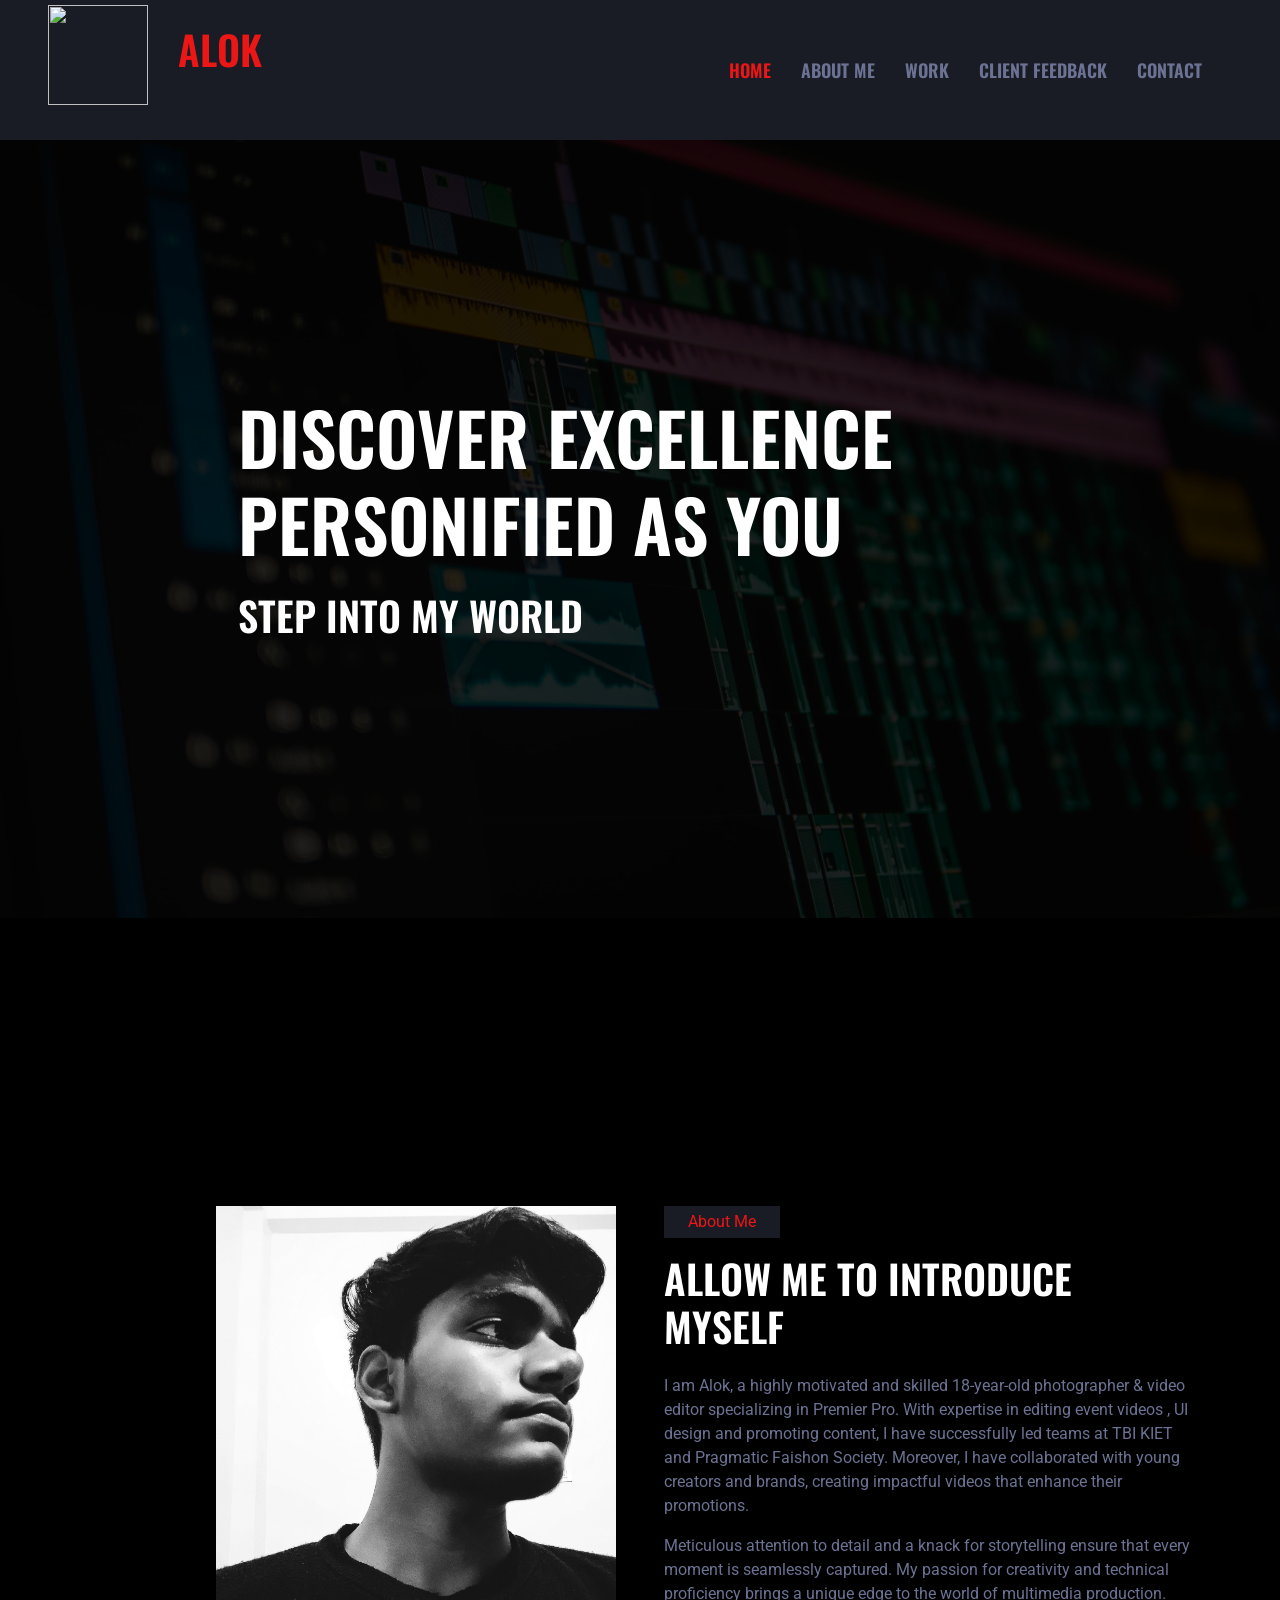
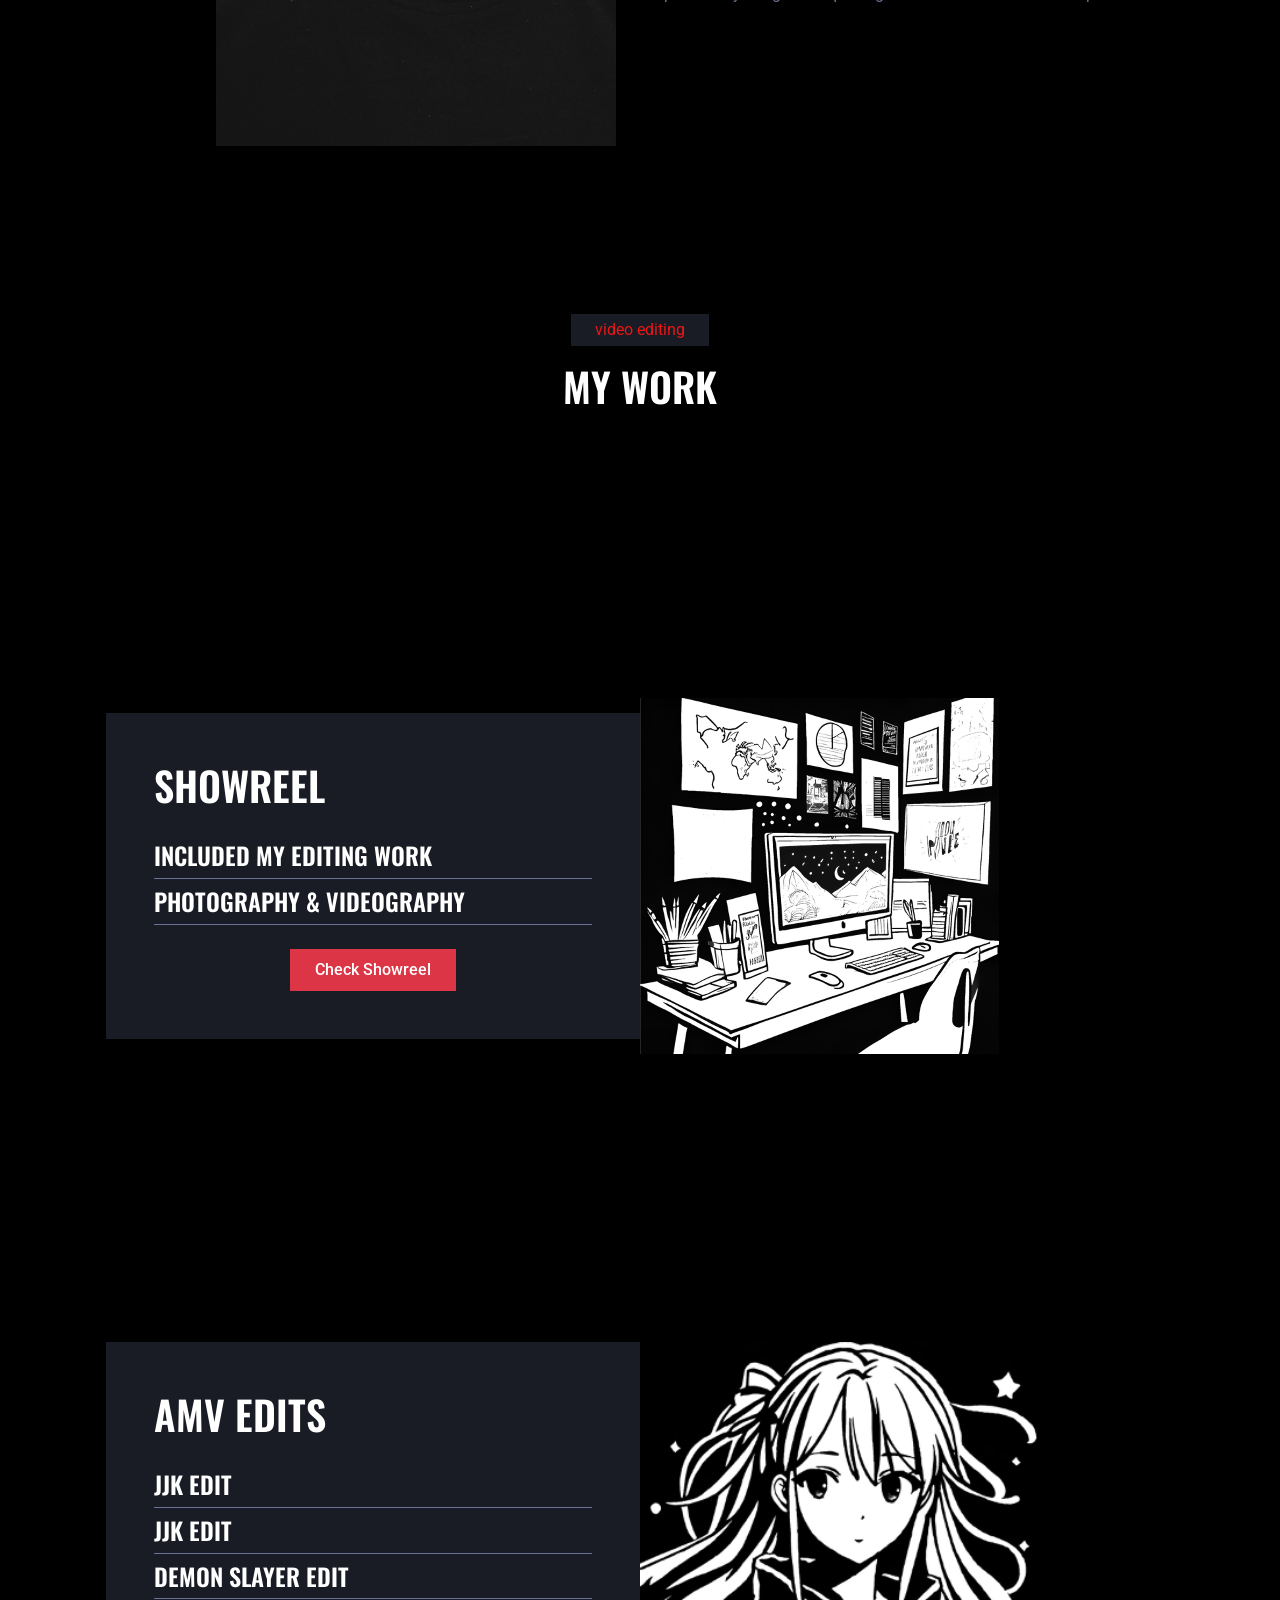
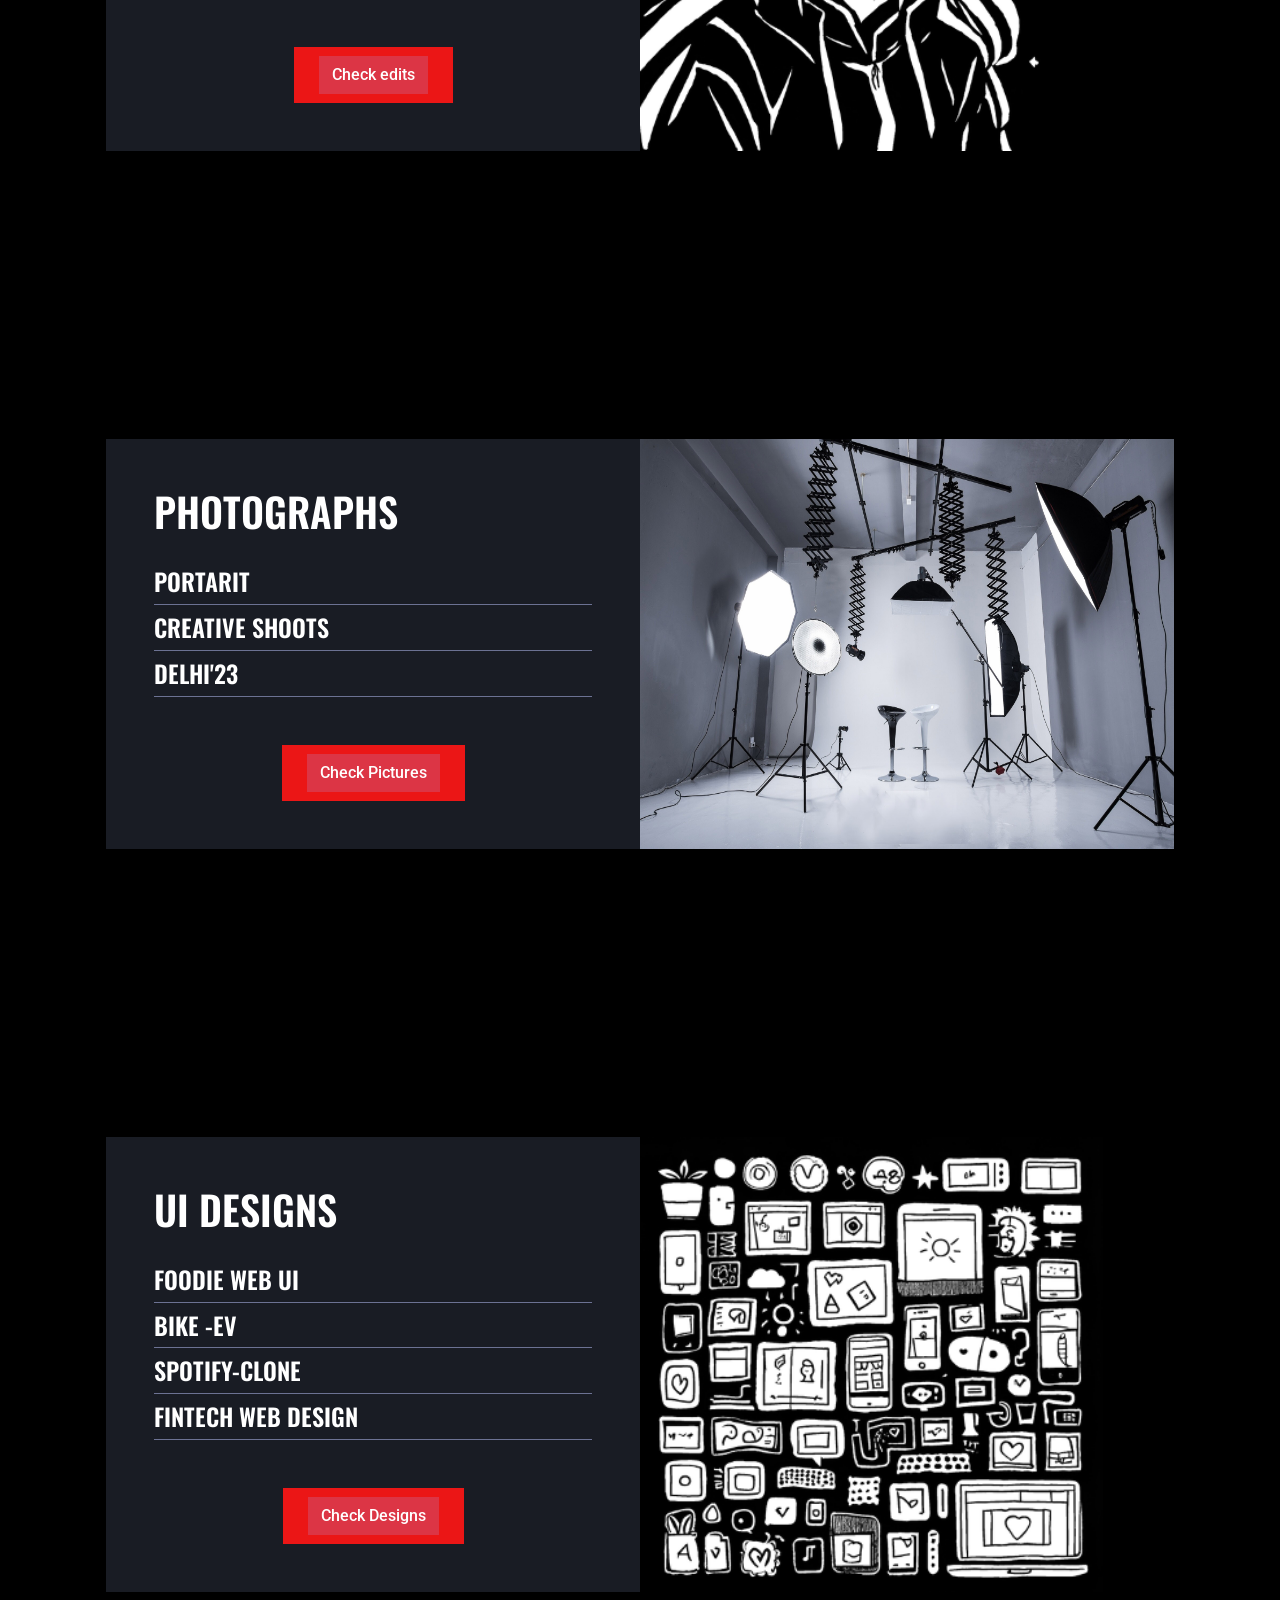
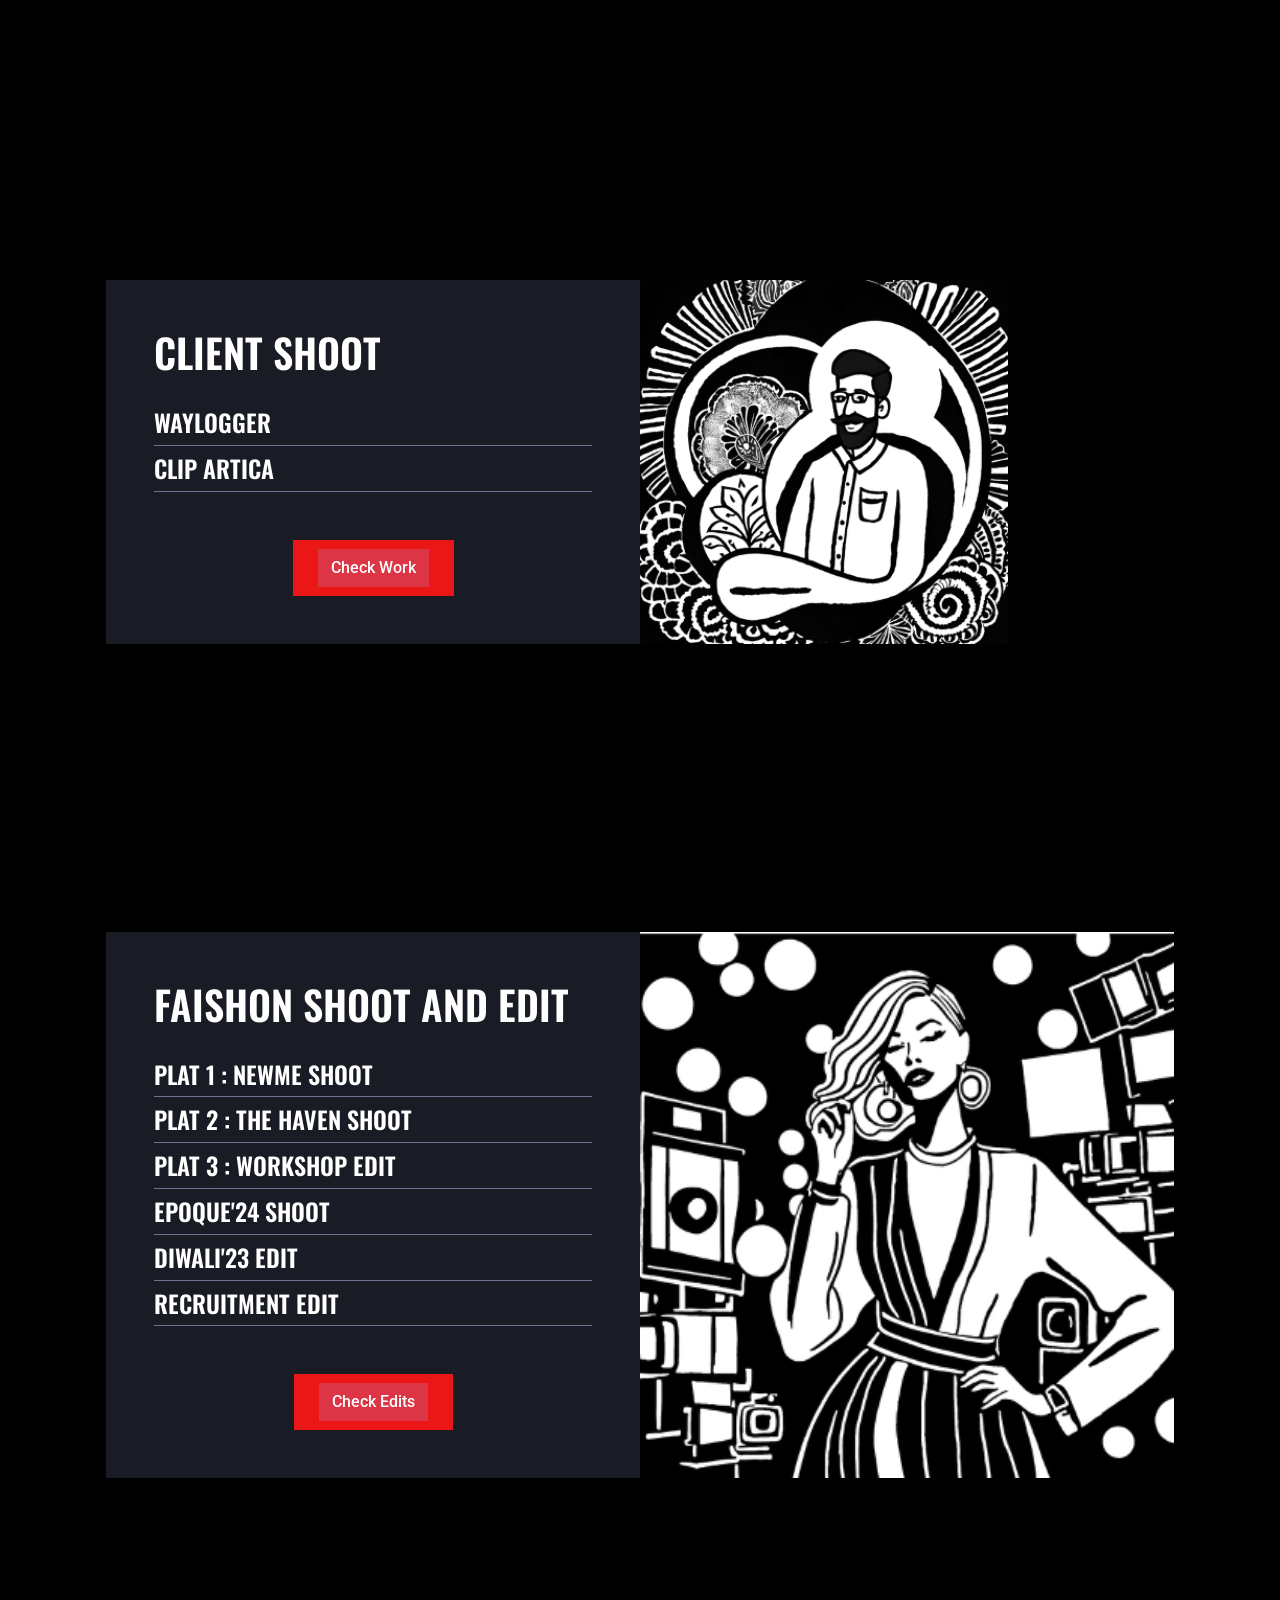
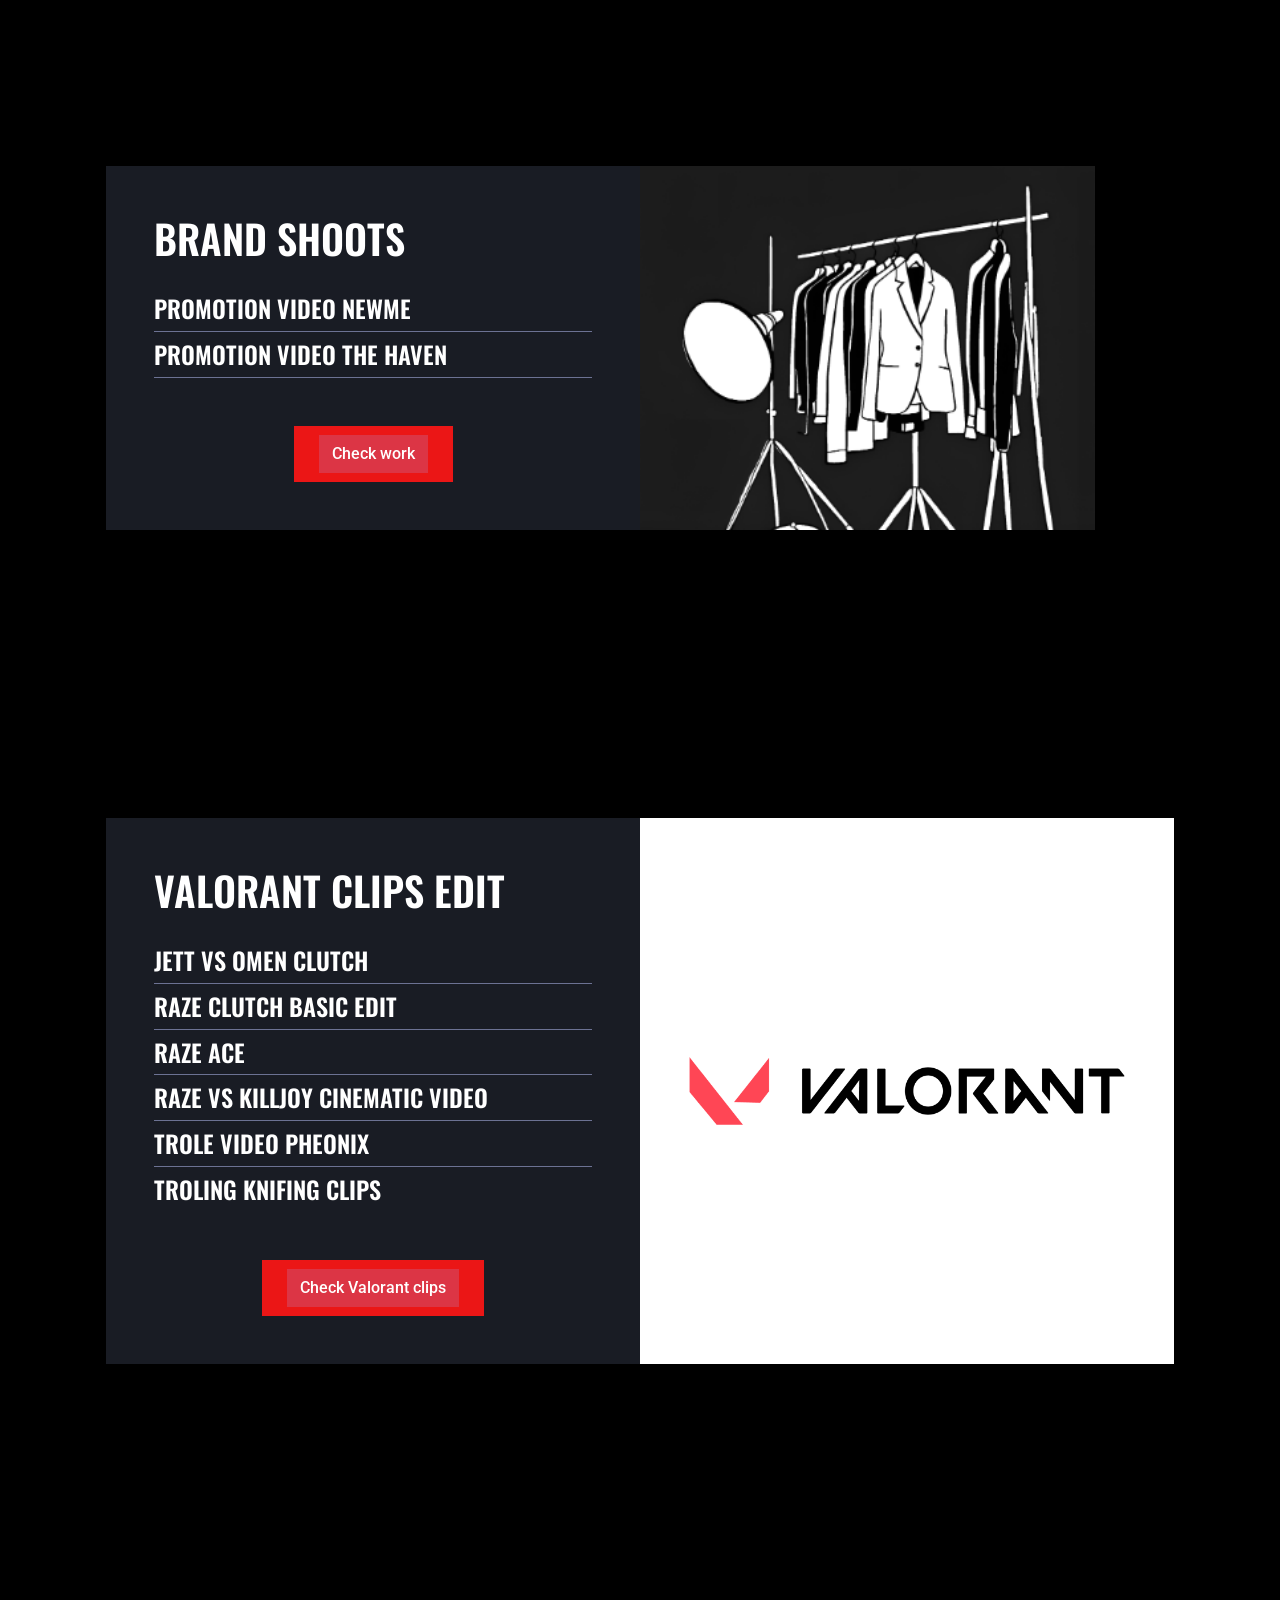
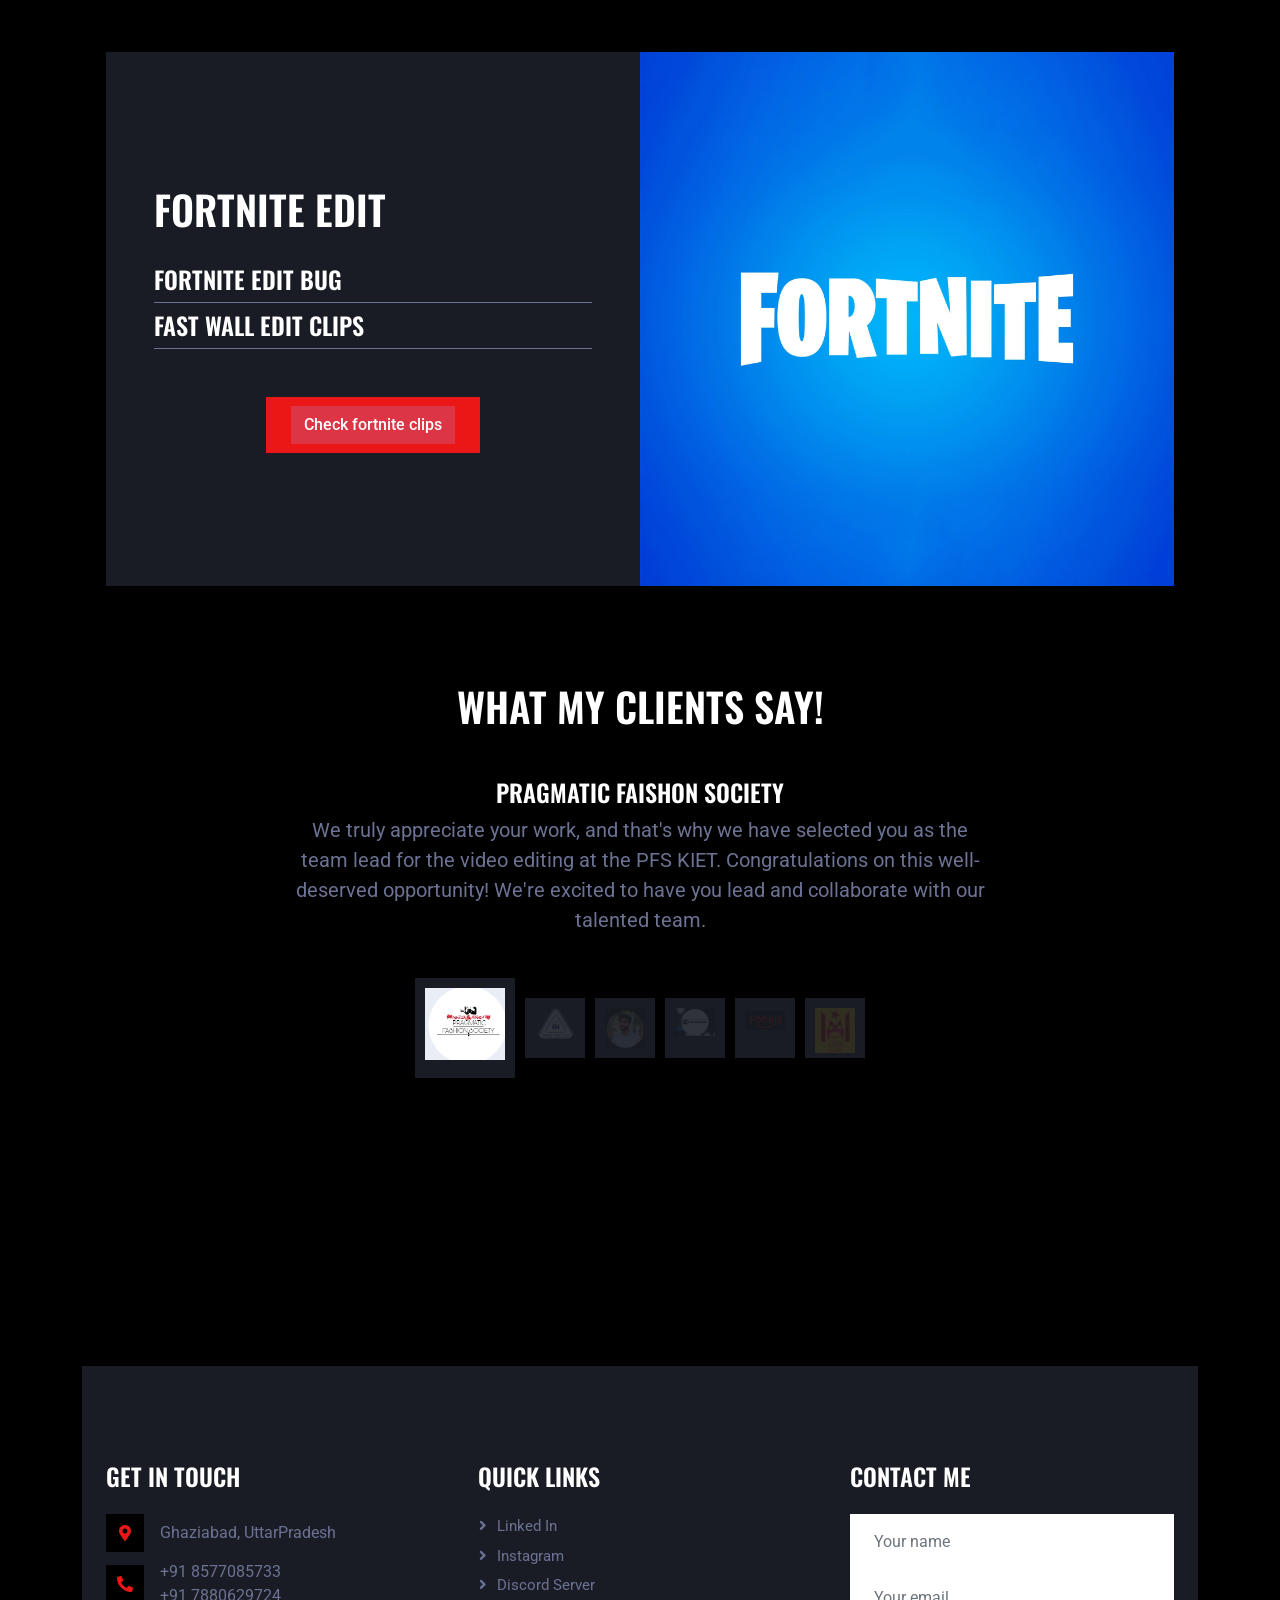
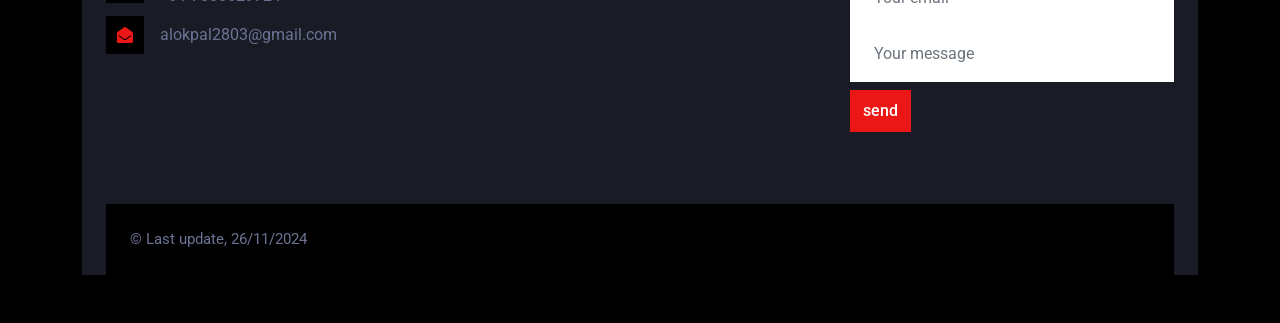
==== commit 7e7590b9: "Update index.html" ====
--- a/index.html
+++ b/index.html
@@ -199,7 +199,7 @@
                                     
                             </div>
                             <div class="d-flex justify-content-between border-bottom py-2">
-                                <h4 class="text-uppercase mb-0">One piece edit</h4>
+                                <h4 class="text-uppercase mb-0">JJK EDIT</h4>
                                     
                             </div>
                             <div class="d-flex justify-content-between border-bottom py-2">
@@ -752,4 +752,4 @@
     <script src="js/main.js"></script>
 </body>
 
-</html>+</html>
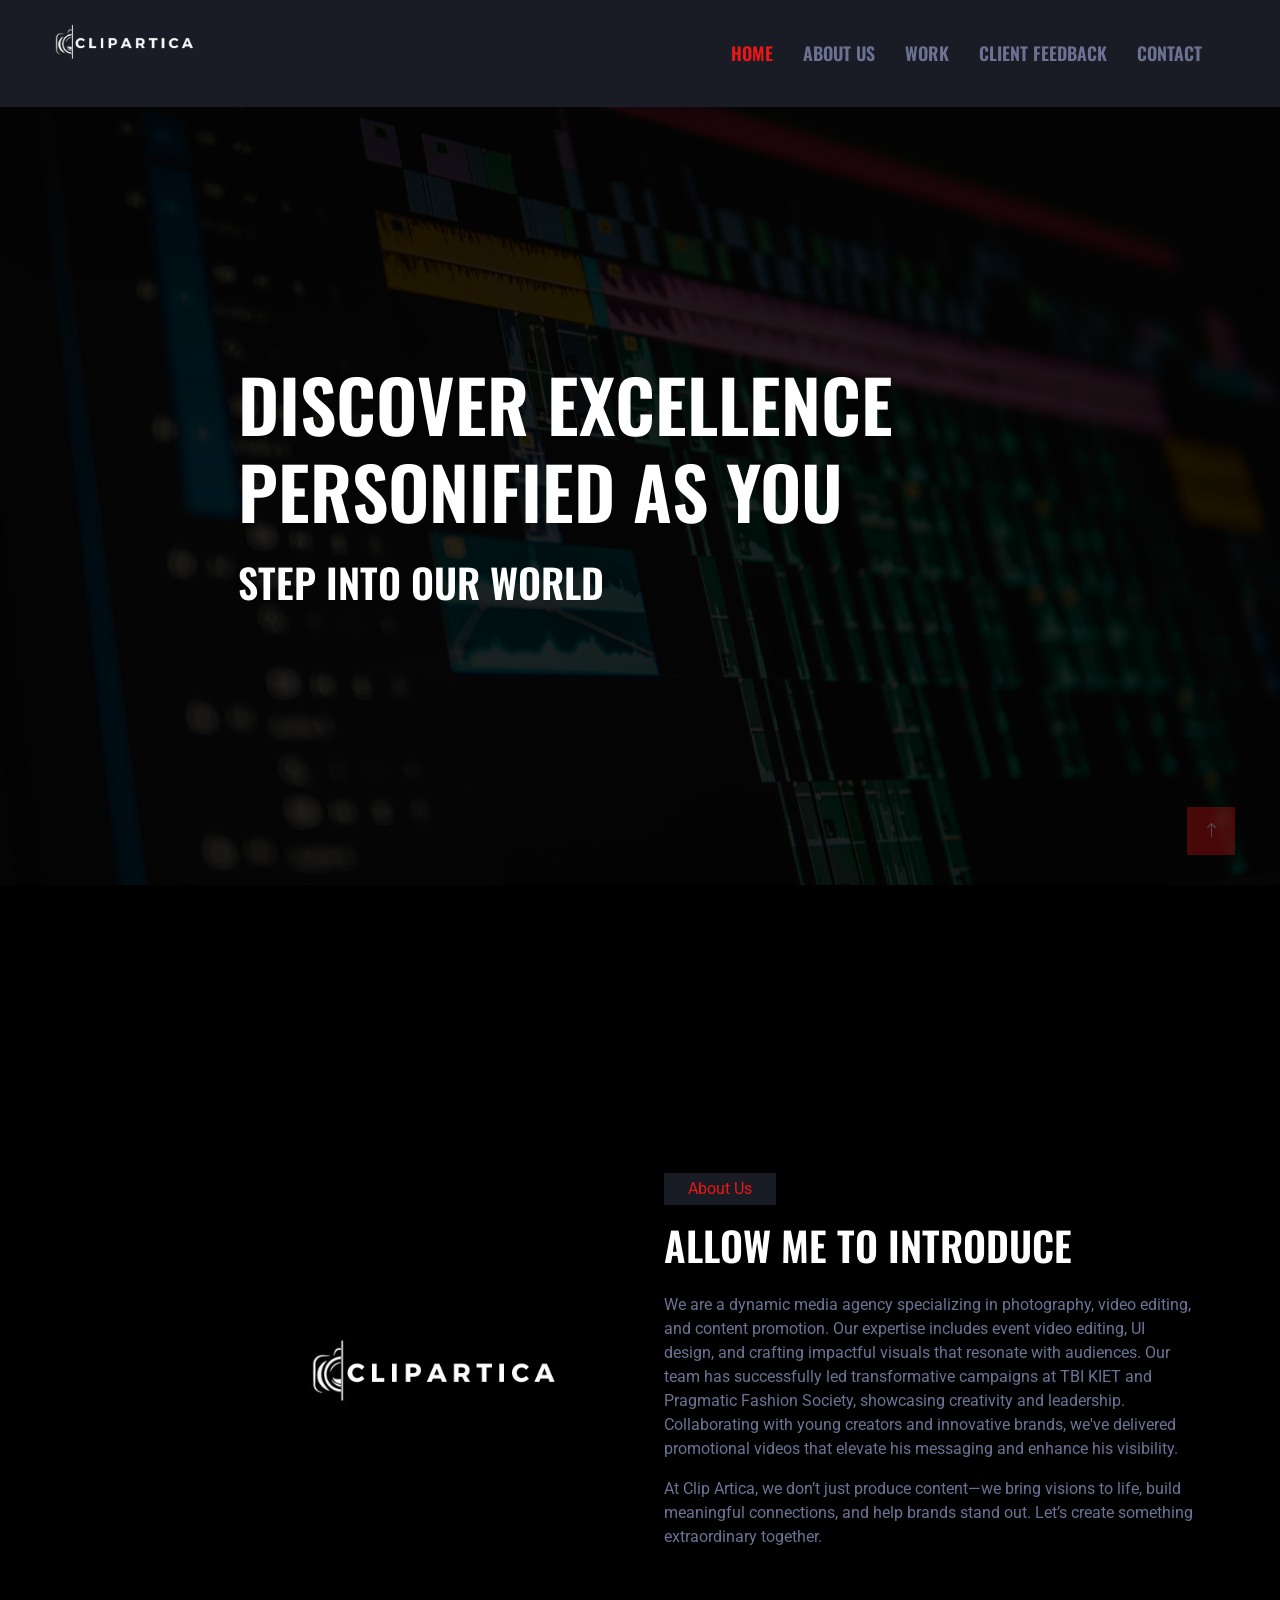
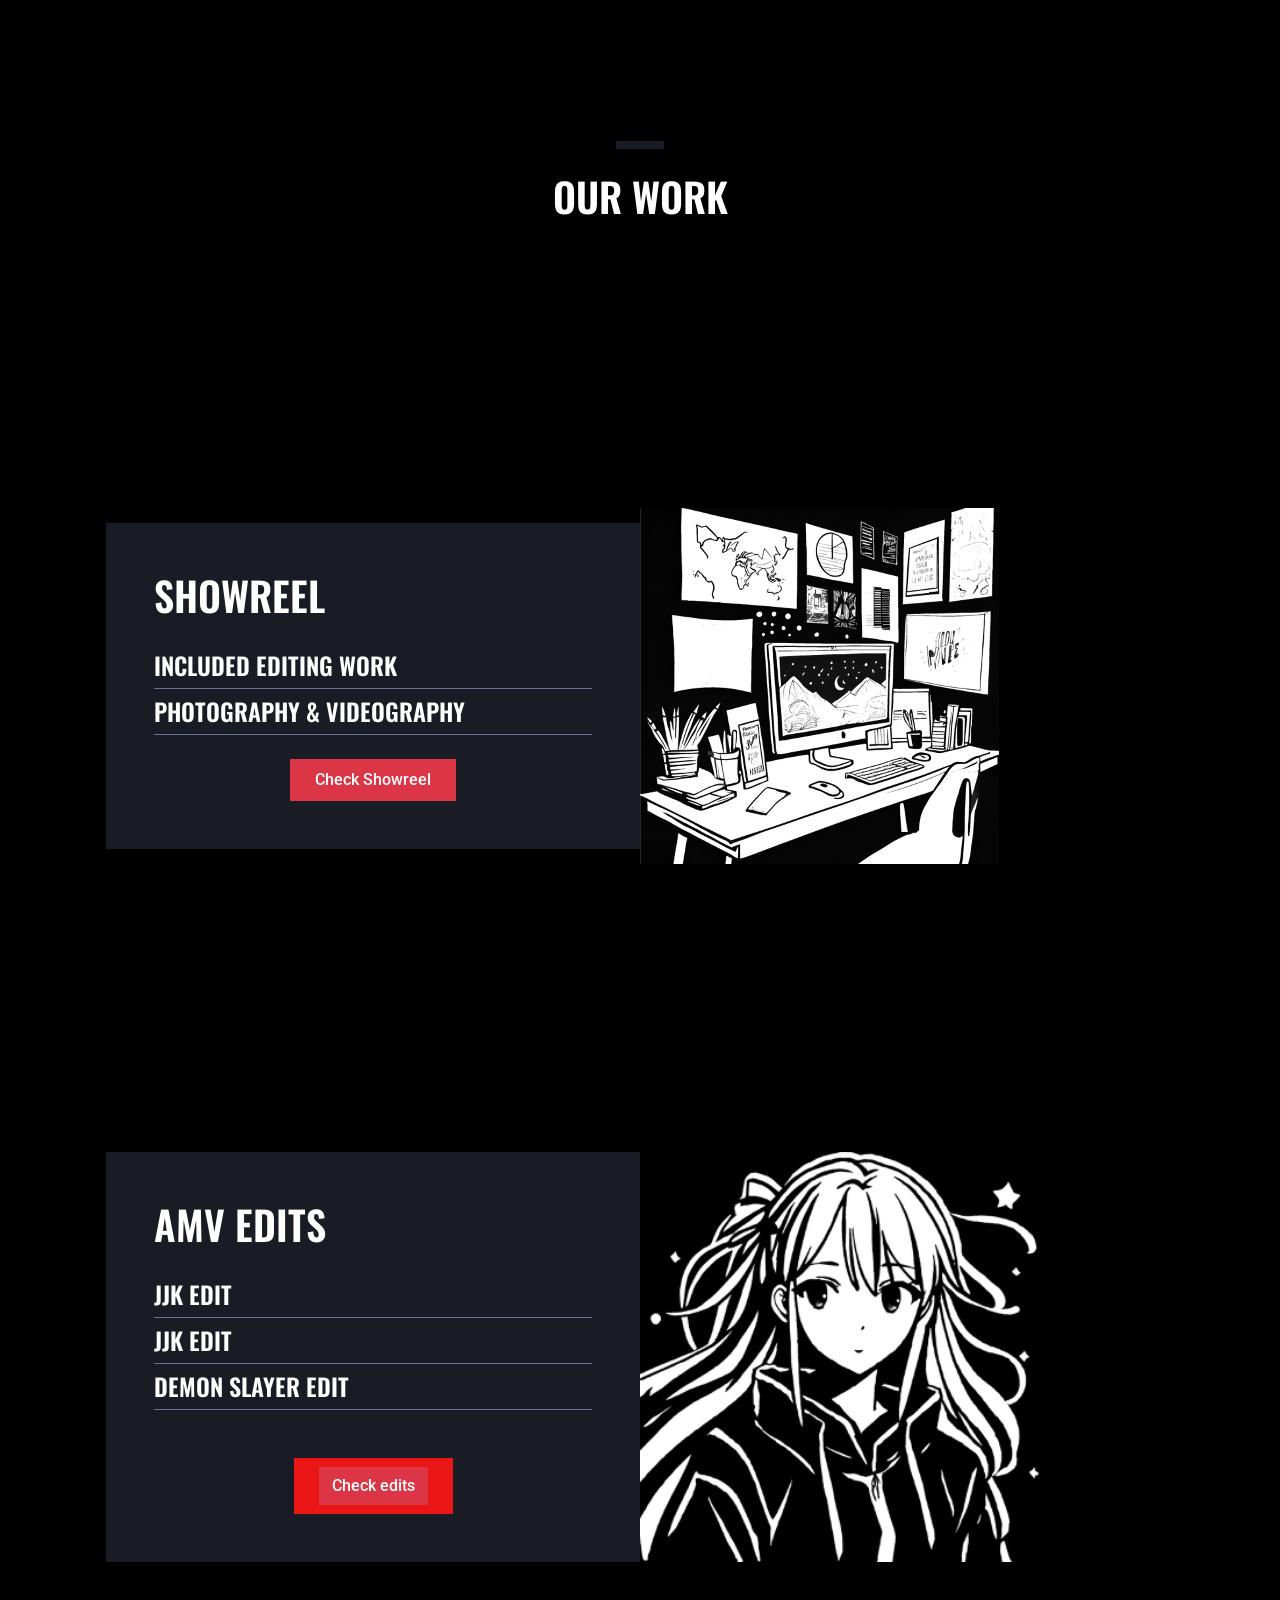
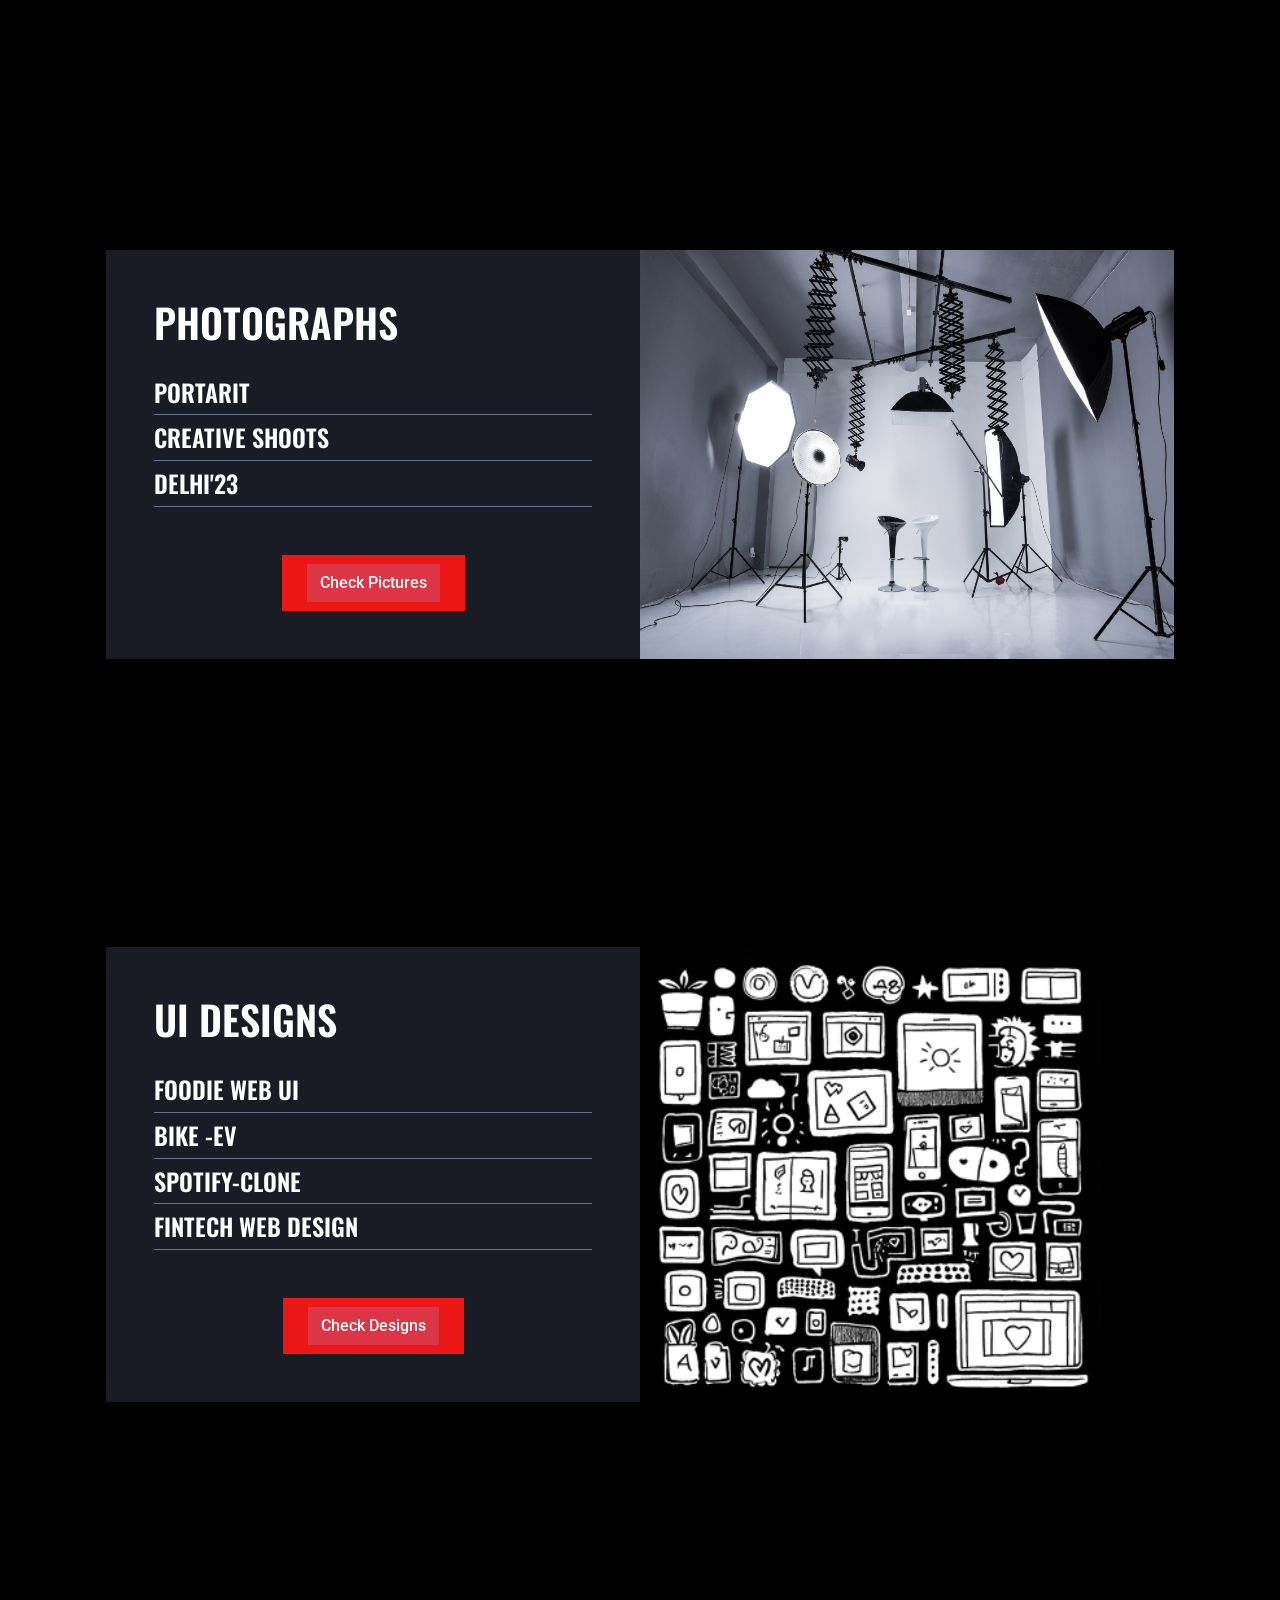
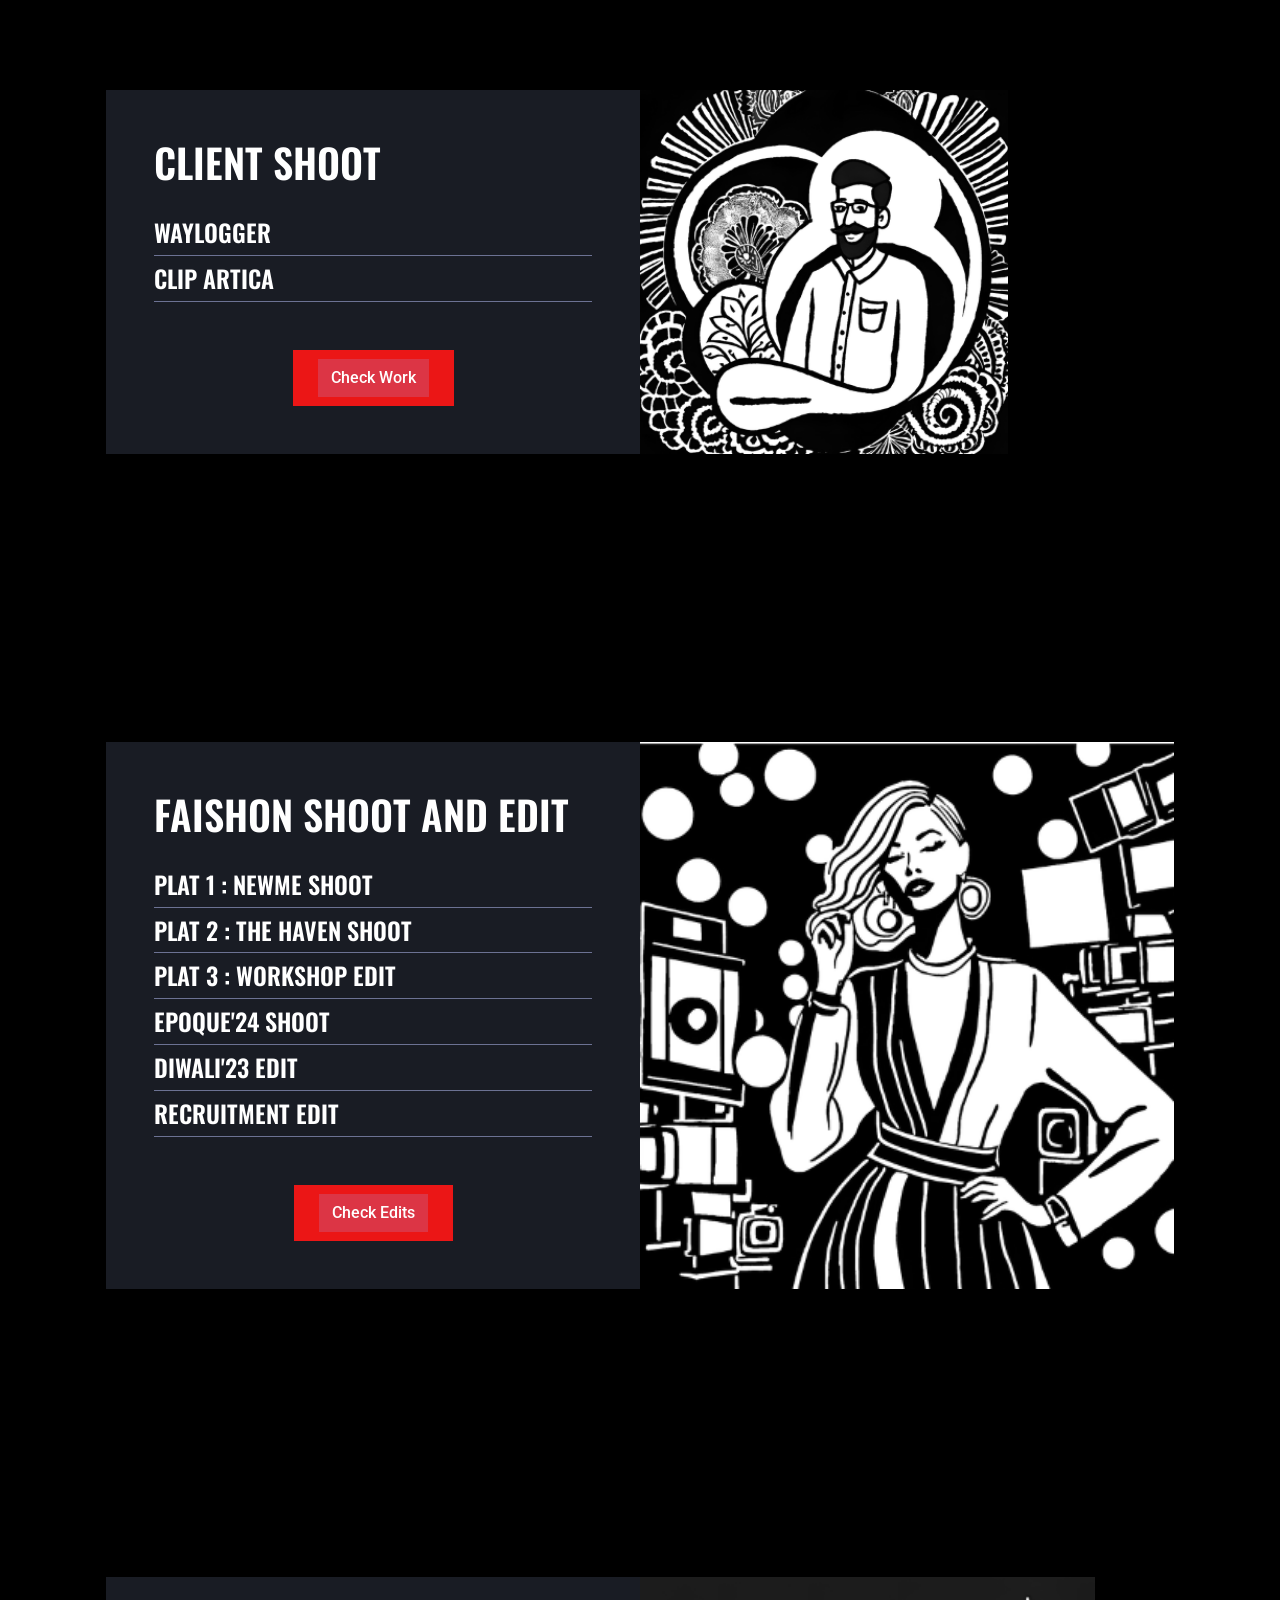
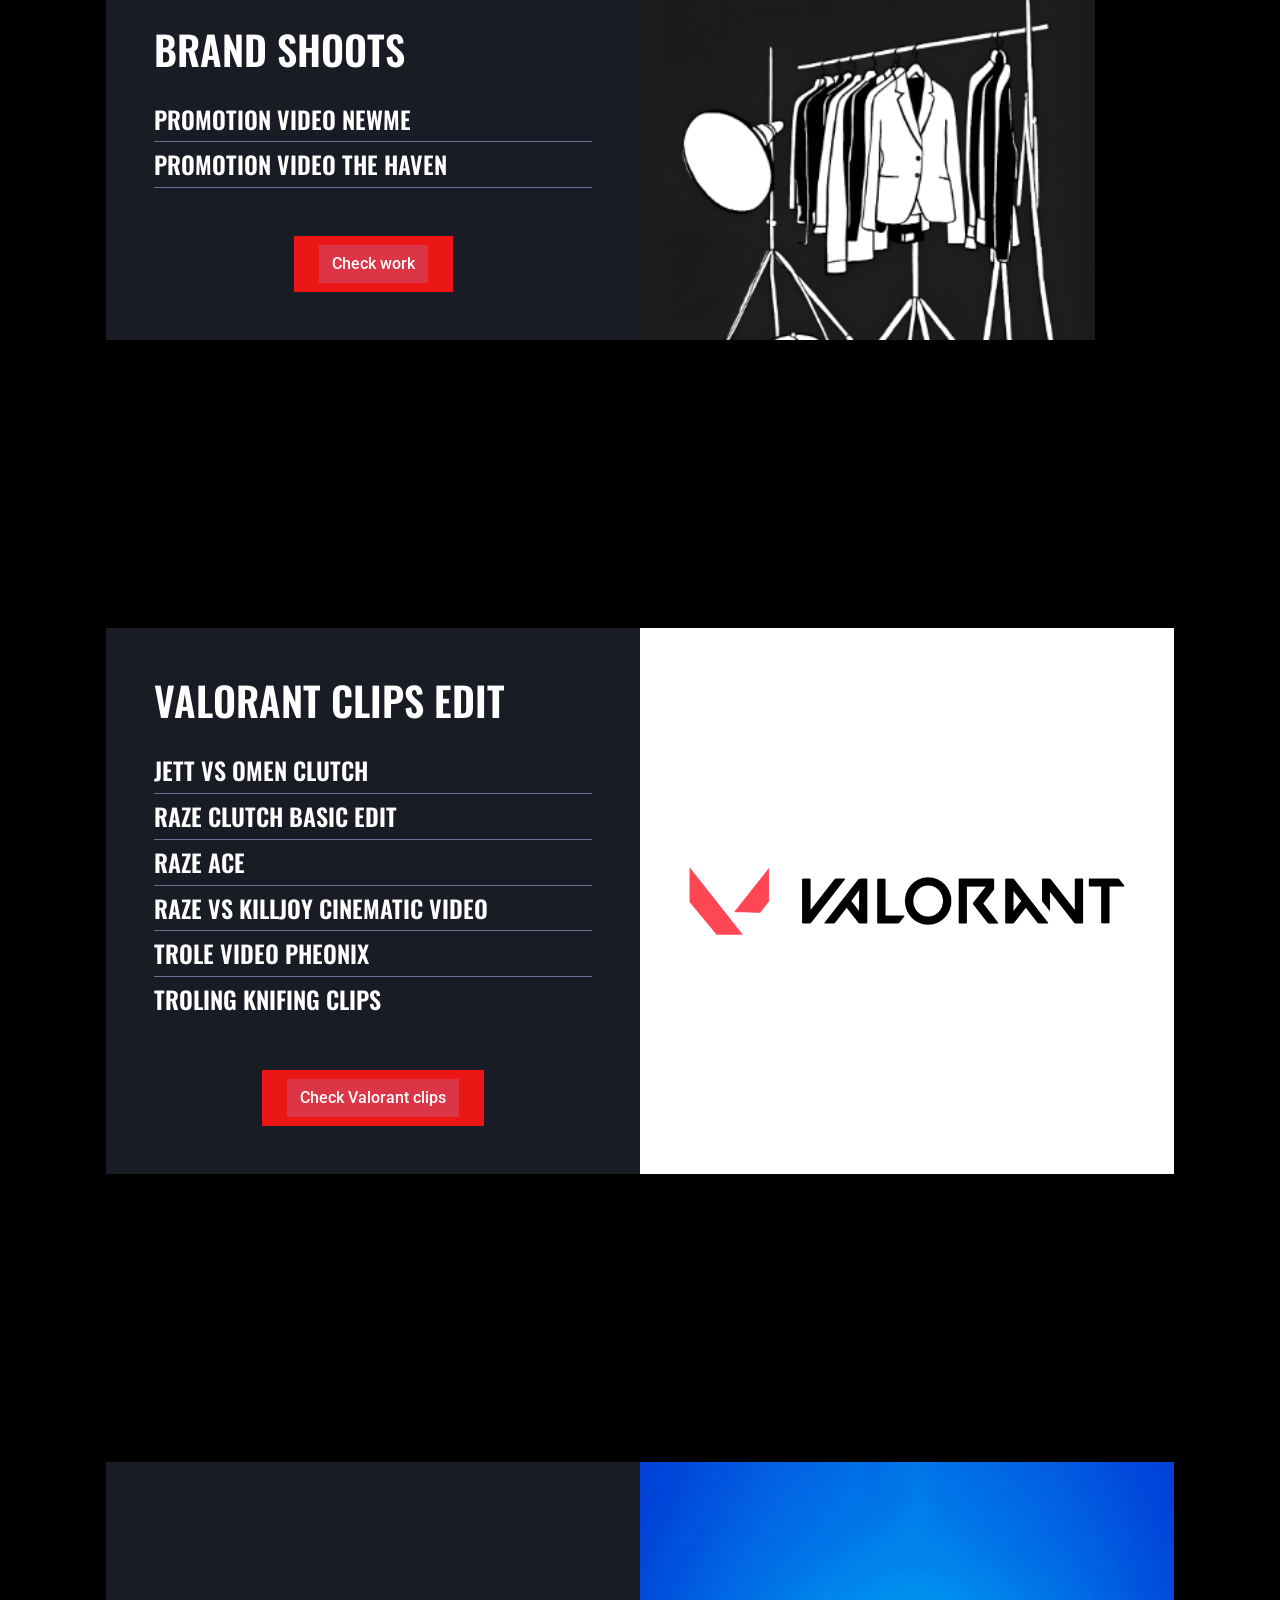
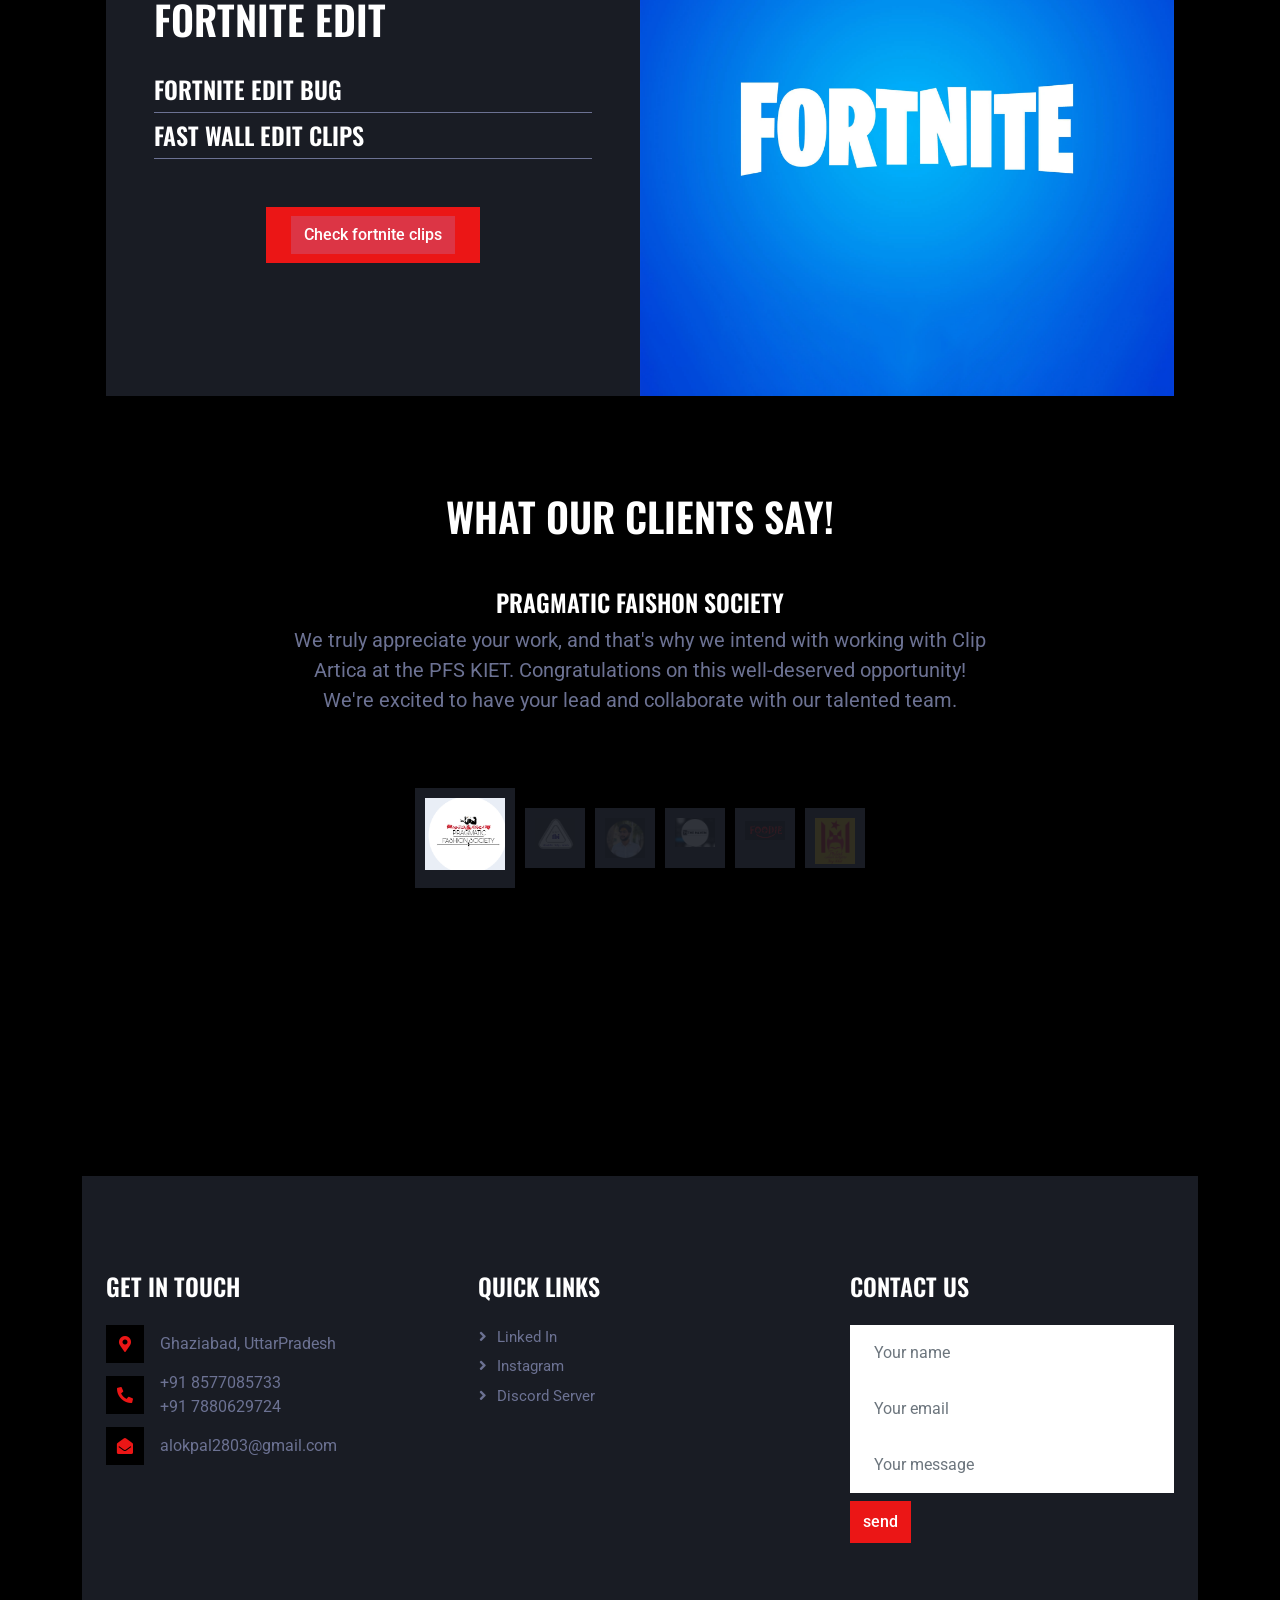
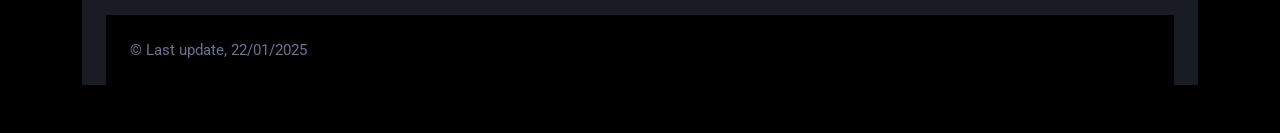
==== commit 8080d627: "updated" ====
--- a/index.html
+++ b/index.html
@@ -47,7 +47,10 @@
     <nav class="navbar navbar-expand-lg bg-secondary navbar-dark sticky-top py-lg-0 px-lg-5 wow fadeIn" data-wow-delay="0.1s">
         <a href="index.html" class="navbar-brand ms-4 ms-lg-0">
             
-            <h1 class="mb-0 text-primary text-uppercase"><img src="img/me.jpg" alt="" class="pdp"> &nbsp; Alok</h1>
+            <h1 class="mb-0 text-primary text-uppercase">
+                <img src="img/logo2.png" alt="" class="pdp" style="width: 150px; height: auto;">
+                &nbsp;
+              </h1>
             <br>
             
         </a>
@@ -57,7 +60,7 @@
         <div class="collapse navbar-collapse" id="navbarCollapse">
             <div class="navbar-nav ms-auto p-4 p-lg-0">
                 <a href="index.html" class="nav-item nav-link active">Home</a>
-                <a href="index.html#about me" class="nav-item nav-link">About Me</a>
+                <a href="index.html#about me" class="nav-item nav-link">About Us</a>
                 <a href="index.html#showreel" class="nav-item nav-link">Work</a>
                 <a href="#feedback" class="nav-item nav-link">Client FeedBack</a>
                 <a href="#contact" class="nav-item nav-link">Contact</a>
@@ -76,7 +79,7 @@
                     <div class="carousel-caption d-flex align-items-center justify-content-center text-start">
                         <div class="mx-sm-5 px-5" style="max-width: 900px;">
                             <h1 class="display-2 text-white text-uppercase mb-4 animated slideInDown">Discover excellence personified as you</h1>
-                            <h1 class="text-white text-uppercase mb-4 animated slideInDown">step into my world</h1>
+                            <h1 class="text-white text-uppercase mb-4 animated slideInDown">step into our world</h1>
 
                            <!--  <h4 class="text-white text-uppercase mb-4 animated slideInDown"><i class="fa fa-phone-alt text-primary me-3"></i>+012 345 67890</h4>-->
 
@@ -102,25 +105,24 @@
             <div class="row g-5">
                 <div class="col-lg-6 wow fadeIn" data-wow-delay="0.1s">
                     <div class="d-flex flex-column">
-                        <img class="img-fluid w-75 align-self-end" src="img/me1.jpg" alt="">
+                        <img class="img-fluid w-75 align-self-end" src="img/logo.jpg" alt="">
                         
                     </div>
                 </div>
                 <div class="col-lg-6 wow fadeIn" data-wow-delay="0.5s">
-                    <p class="d-inline-block bg-secondary text-primary py-1 px-4">About Me</p>
-                    <h1 class="text-uppercase mb-4"> Allow me to introduce myself </h1>
+                    <p class="d-inline-block bg-secondary text-primary py-1 px-4">About Us</p>
+                    <h1 class="text-uppercase mb-4"> Allow me to introduce  </h1>
 
                     
 
-                    <p> I am Alok, a highly motivated and skilled 18-year-old photographer & 
-                        video editor specializing in Premier Pro. With expertise in editing 
-                        event videos , UI design and promoting content, I have successfully led teams at 
-                        TBI KIET and Pragmatic Faishon Society. Moreover, I have collaborated with
-                        young creators and brands, creating impactful videos that enhance their promotions. </p>
+                    <p> We are a dynamic media agency specializing in photography, video editing, and content promotion. Our expertise includes event video editing, UI design, and crafting impactful visuals that resonate with audiences.
+
+                        Our team has successfully led transformative campaigns at TBI KIET and Pragmatic Fashion Society, showcasing creativity and leadership. Collaborating with young creators and innovative brands, we've delivered promotional videos that elevate his messaging and enhance his visibility.
+                        
+                         </p>
                     <p class="mb-4">
-                        Meticulous attention to detail and a knack for storytelling ensure that 
-                        every moment is seamlessly captured. My passion for creativity and technical 
-                        proficiency brings a unique edge to the world of multimedia production.</p>
+                        At Clip Artica, we don’t just produce content—we bring visions to life, build meaningful connections, and help brands stand out. Let’s create something extraordinary together.
+                    </p>
 
                 </div>
             </div>
@@ -137,8 +139,8 @@
     <div class="container-xxl py-5">
         <div class="container">
             <div class="text-center mx-auto mb-5 wow fadeInUp" data-wow-delay="0.1s" style="max-width: 600px;">
-                <p class="d-inline-block bg-secondary text-primary py-1 px-4">video editing</p>
-                <h1 class="text-uppercase">My work</h1>
+                <p class="d-inline-block bg-secondary text-primary py-1 px-4"></p>
+                <h1 class="text-uppercase"> our work</h1>
             </div>
 
     <section id="showreel">
@@ -155,7 +157,7 @@
                         <h1 class="text-uppercase mb-4">Showreel</h1>
                         <div>
                             <div class="d-flex justify-content-between border-bottom py-2">
-                                <h4 class="text-uppercase mb-0">Included my Editing Work</h4>
+                                <h4 class="text-uppercase mb-0">Included Editing Work</h4>
                             </div>
                             <div class="d-flex justify-content-between border-bottom py-2">
                                 <h4 class="text-uppercase mb-0">Photography & Videography</h4>
@@ -620,15 +622,15 @@
         <div class="container">
             <div class="text-center mx-auto mb-5 wow fadeInUp" data-wow-delay="0.1s" style="max-width: 600px;">
                 
-                <h1 class="text-uppercase">What my Clients Say!</h1>
+                <h1 class="text-uppercase">What our Clients Say!</h1>
             </div>
             <div class="owl-carousel testimonial-carousel wow fadeInUp" data-wow-delay="0.1s">
                 <div class="testimonial-item text-center" data-dot="<img class='img-fluid' src='img/pfs.png' alt=''>">
                     
                     <h4 class="text-uppercase">Pragmatic Faishon Society</h4>
                     <span class="fs-5">
-                        We truly appreciate your work, and that's why we have selected you as the team lead for the video editing at the PFS KIET. 
-                            Congratulations on this well-deserved opportunity! We're excited to have you lead and collaborate with our talented team.
+                        We truly appreciate your work, and that's why we intend with working with Clip Artica at the PFS KIET. 
+                                Congratulations on this well-deserved opportunity! We're excited to have your lead and collaborate with our talented team.
                     </span>
                 </div>
                 <div class="testimonial-item text-center" data-dot="<img class='img-fluid' src='img/tbi.png' alt=''>">
@@ -640,7 +642,7 @@
                 <div class="testimonial-item text-center" data-dot="<img class='img-fluid' src='img/ud.png' alt=''>">
                     <h4 class="text-uppercase">Waylogger</h4>
                     <p class="text-primary"></p>
-                    <span class="fs-5">I highly recommend Alok for his exceptional video editing and photography skills. He captures the most creative shots and delivers unique, high-quality edits that bring any project to life. His passion and eye for detail make him a standout professional in the field.</span>
+                    <span class="fs-5">I highly recommend Clip Artica for there exceptional video editing and photography skills. They captures the most creative shots and delivers unique, high-quality edits that bring any project to life. CA passion and eye for detail makes them standout professional in the field</span>
                 </div>
                 <div class="testimonial-item text-center" data-dot="<img class='img-fluid' src='img/haven.png' alt=''>">
                     <h4 class="text-uppercase">The Haven</h4>
@@ -652,7 +654,7 @@
                 <div class="testimonial-item text-center" data-dot="<img class='img-fluid' src='img/foodie.png' alt=''>">
                     <h4 class="text-uppercase">Foodie</h4>
                     <p class="text-primary"></p>
-                    <span class="fs-5">"Alok designed an amazing UI for Foodie's web and app platforms! His creativity and attention to detail perfectly captured our brand's vibe. Highly impressed and highly recommended!"</span>
+                    <span class="fs-5">"Clip Artica designed an amazing UI for Foodie's web and app platforms! His creativity and attention to detail perfectly captured our brand's vibe. Highly impressed and highly recommended!"</span>
                 </div>
                 <div class="testimonial-item text-center" data-dot="<img class='img-fluid' src='img/frita.png' alt=''>">
                     <h4 class="text-uppercase">Frita</h4>
@@ -706,7 +708,7 @@
                     <a class="btn btn-link" href="https://discord.gg/qd7w7YkC">Discord Server</a>
                 </div>
                 <div class="col-lg-4 col-md-6">
-                    <h4 class="text-uppercase mb-4">contact me</h4>
+                    <h4 class="text-uppercase mb-4">contact us</h4>
                     <form action="" onsubmit=" return sender()">  
                     <div class="position-relative mb-4">
                         <input class="form-control border-0 w-100 py-3 ps-4 pe-5" name="mail" id="name" type="text" placeholder="Your name">
@@ -723,7 +725,7 @@
             <div class="copyright">
                 <div class="row">
                     <div class="col-md-6 text-center text-md-start mb-3 mb-md-0">
-                        &copy; Last update, 26/11/2024
+                        &copy; Last update, 22/01/2025
                     </div>
 
                 </div>
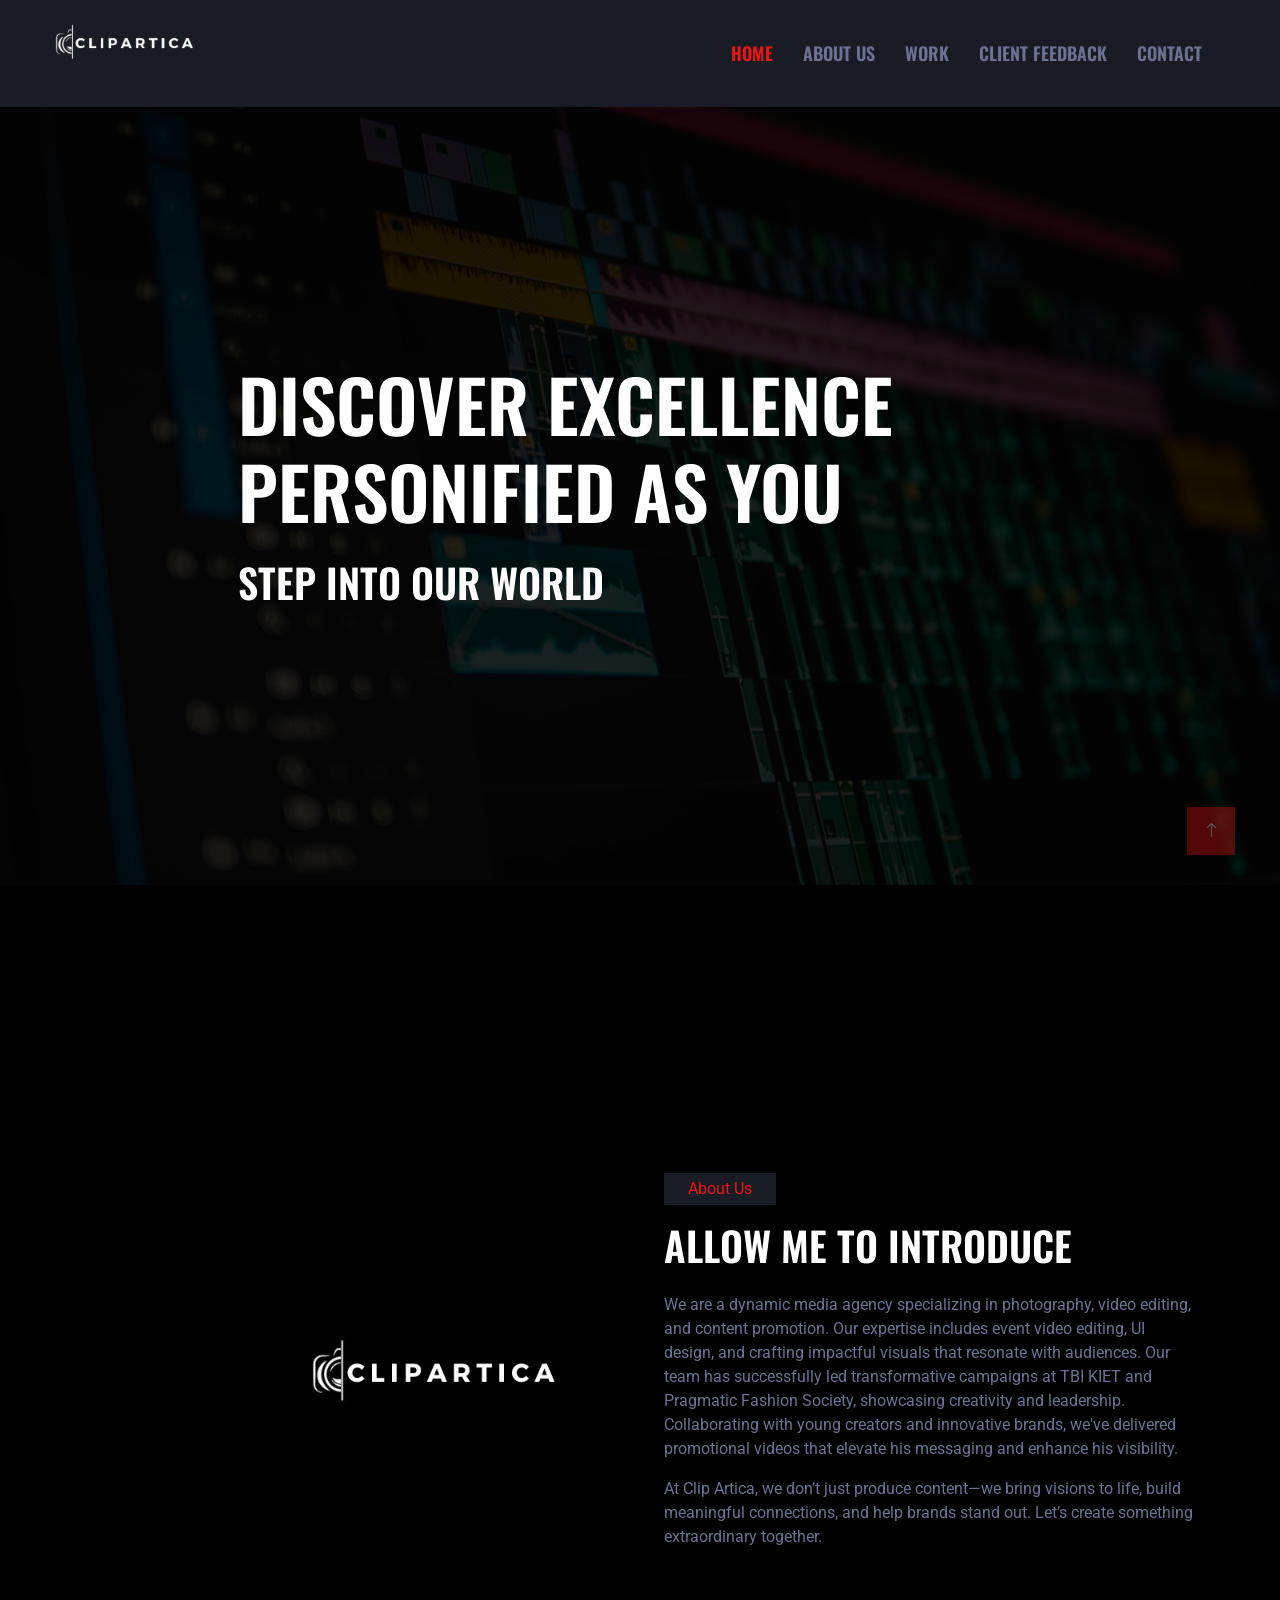
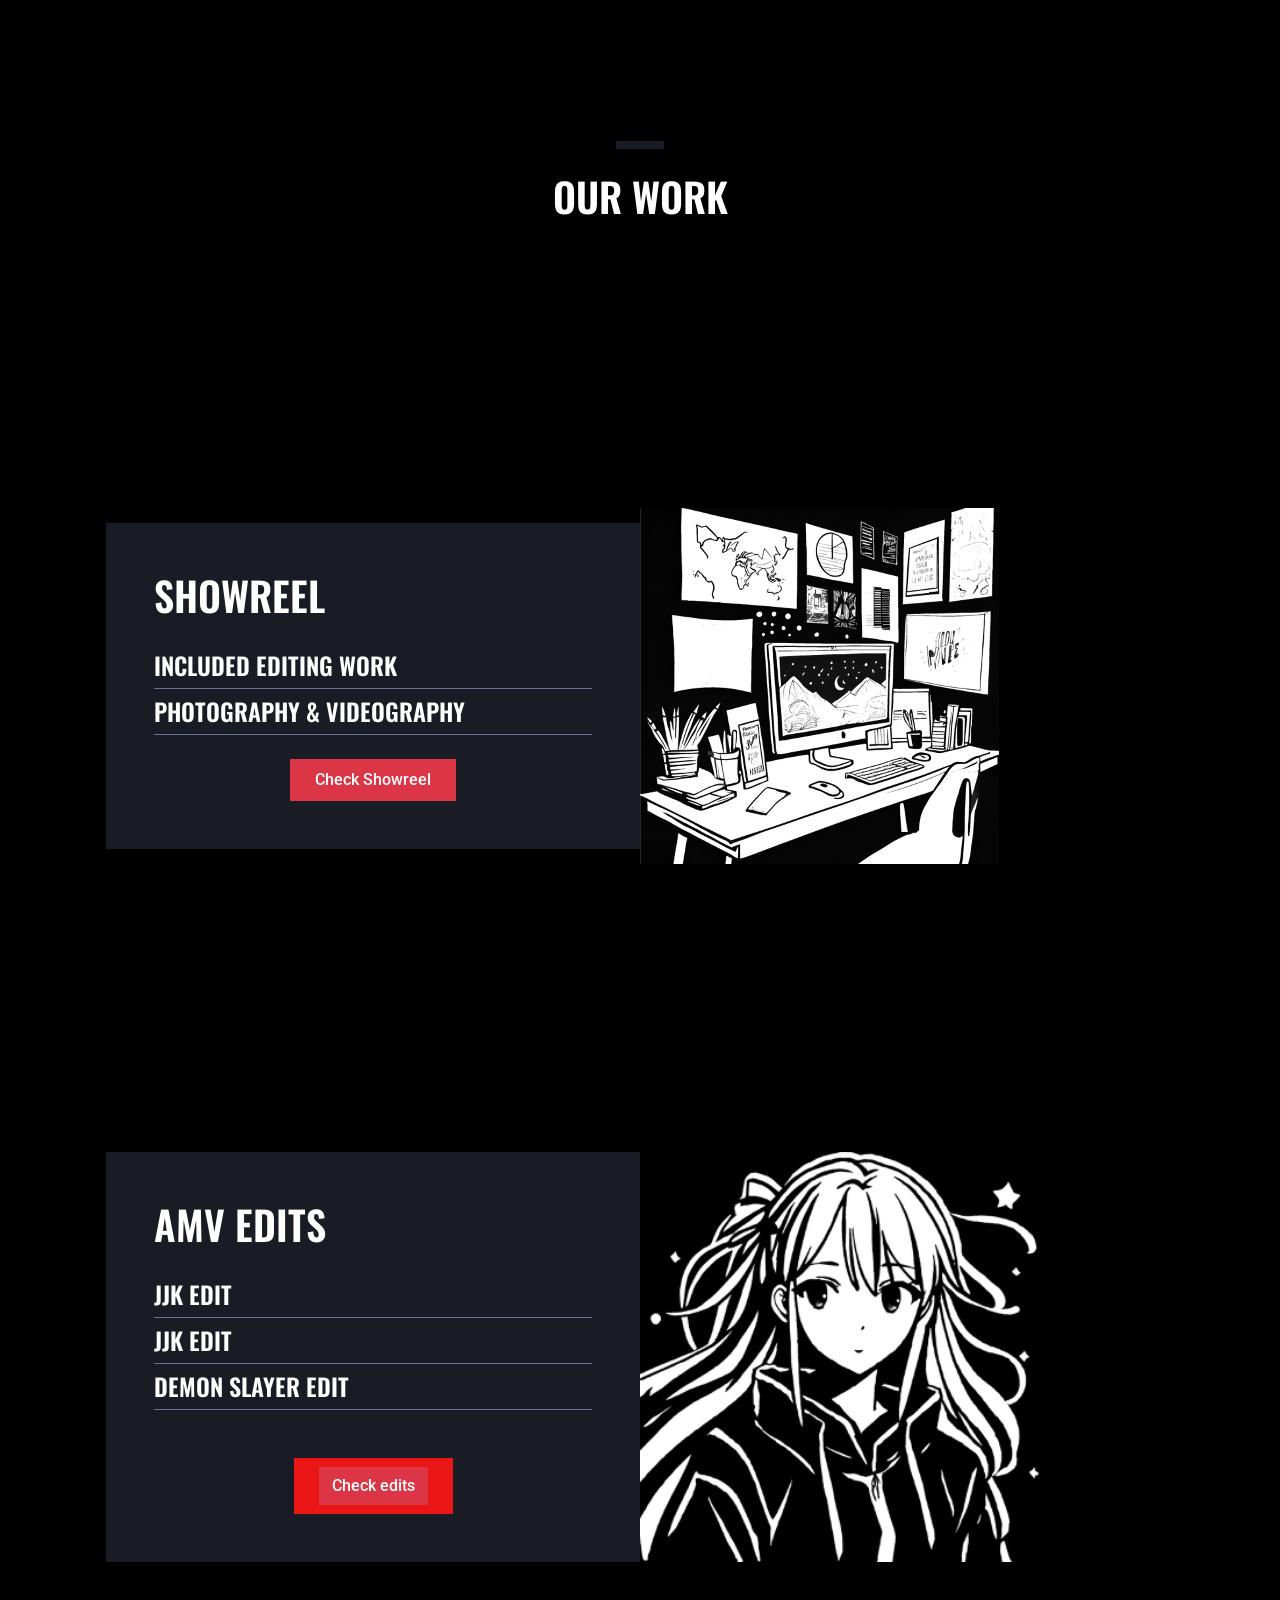
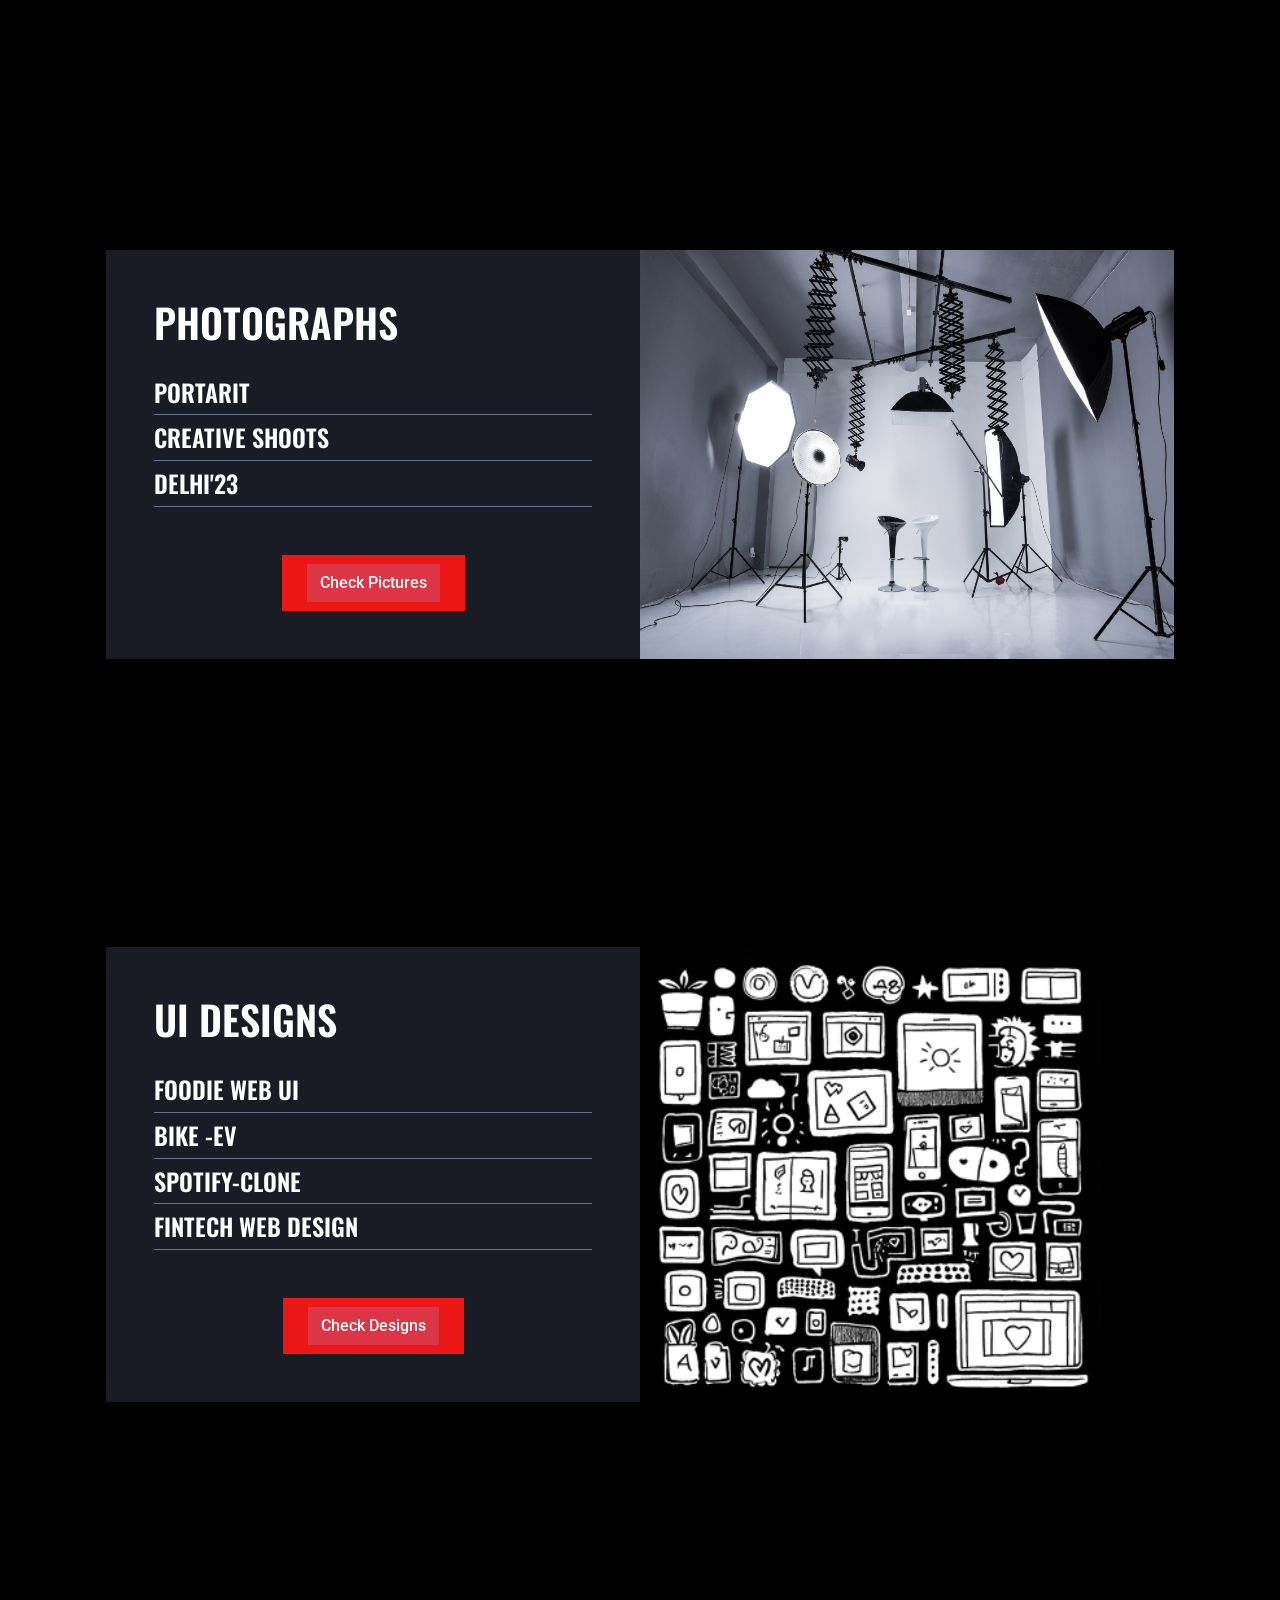
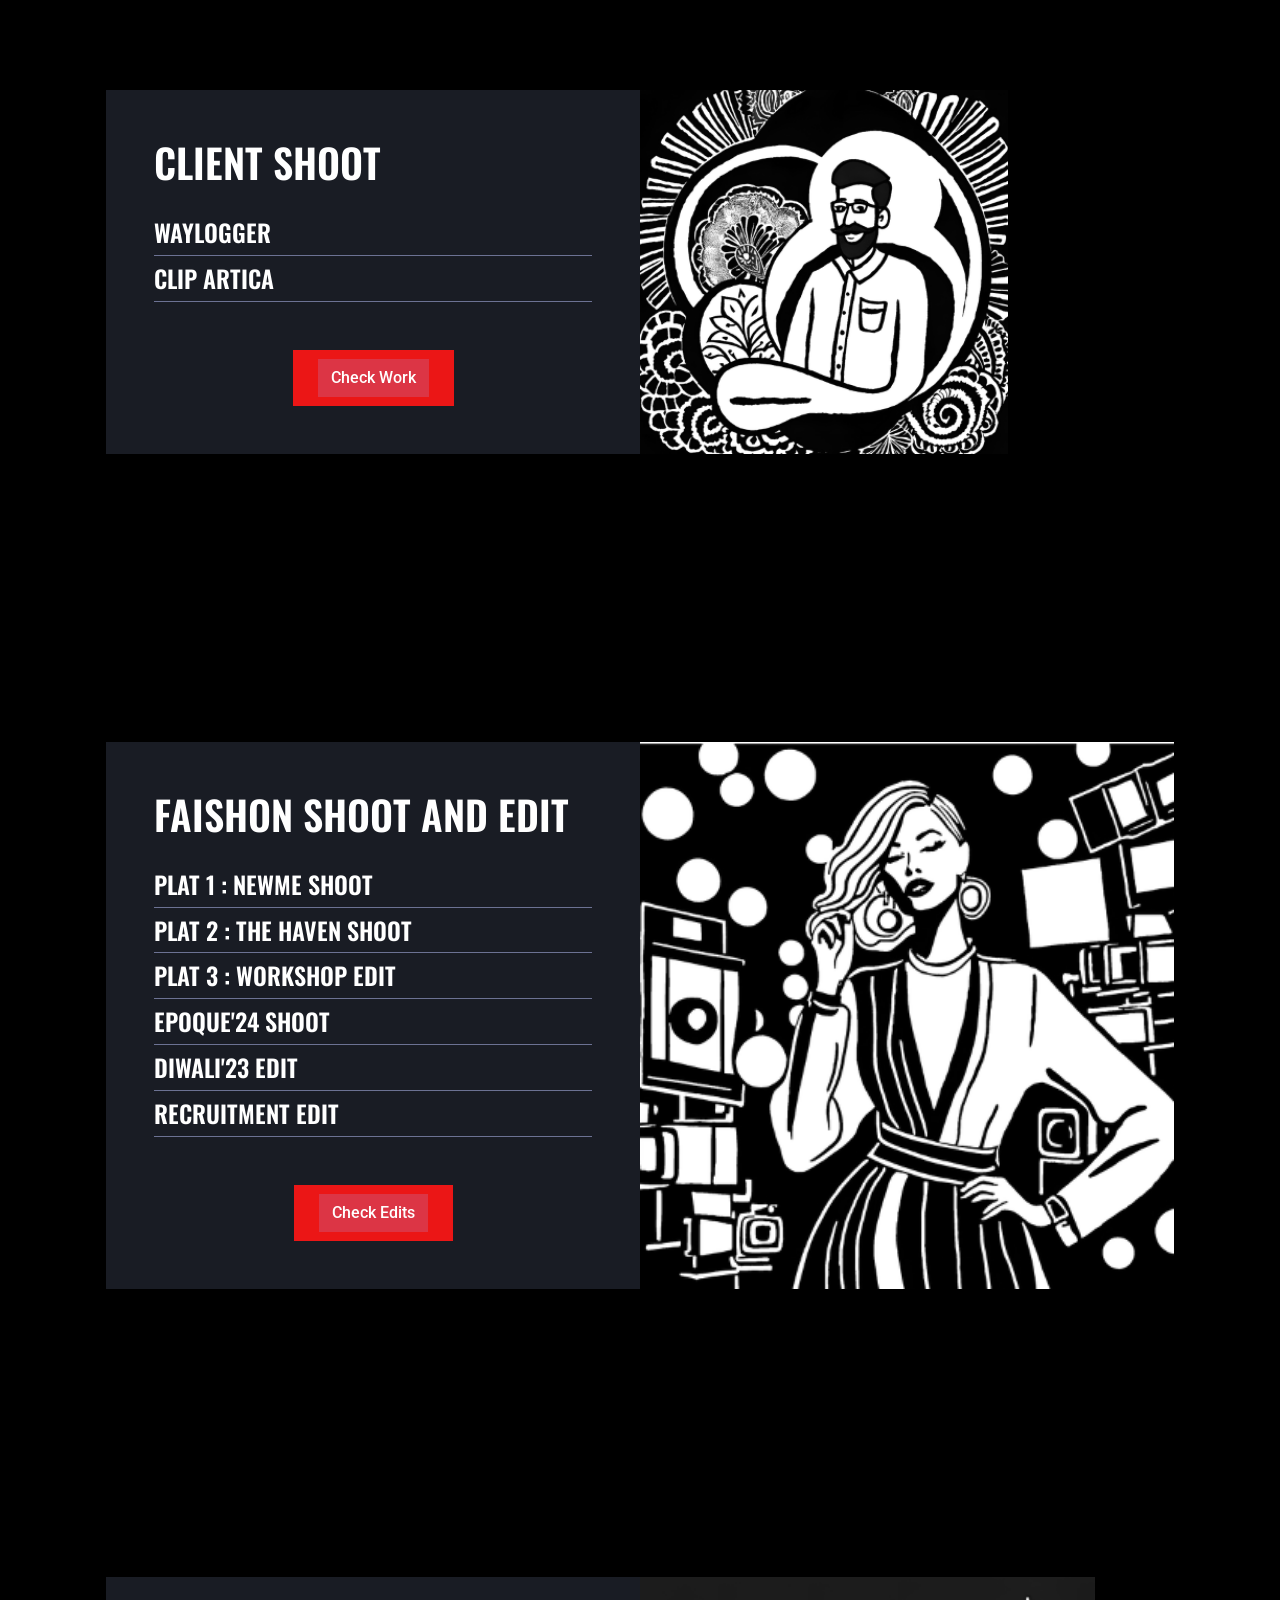
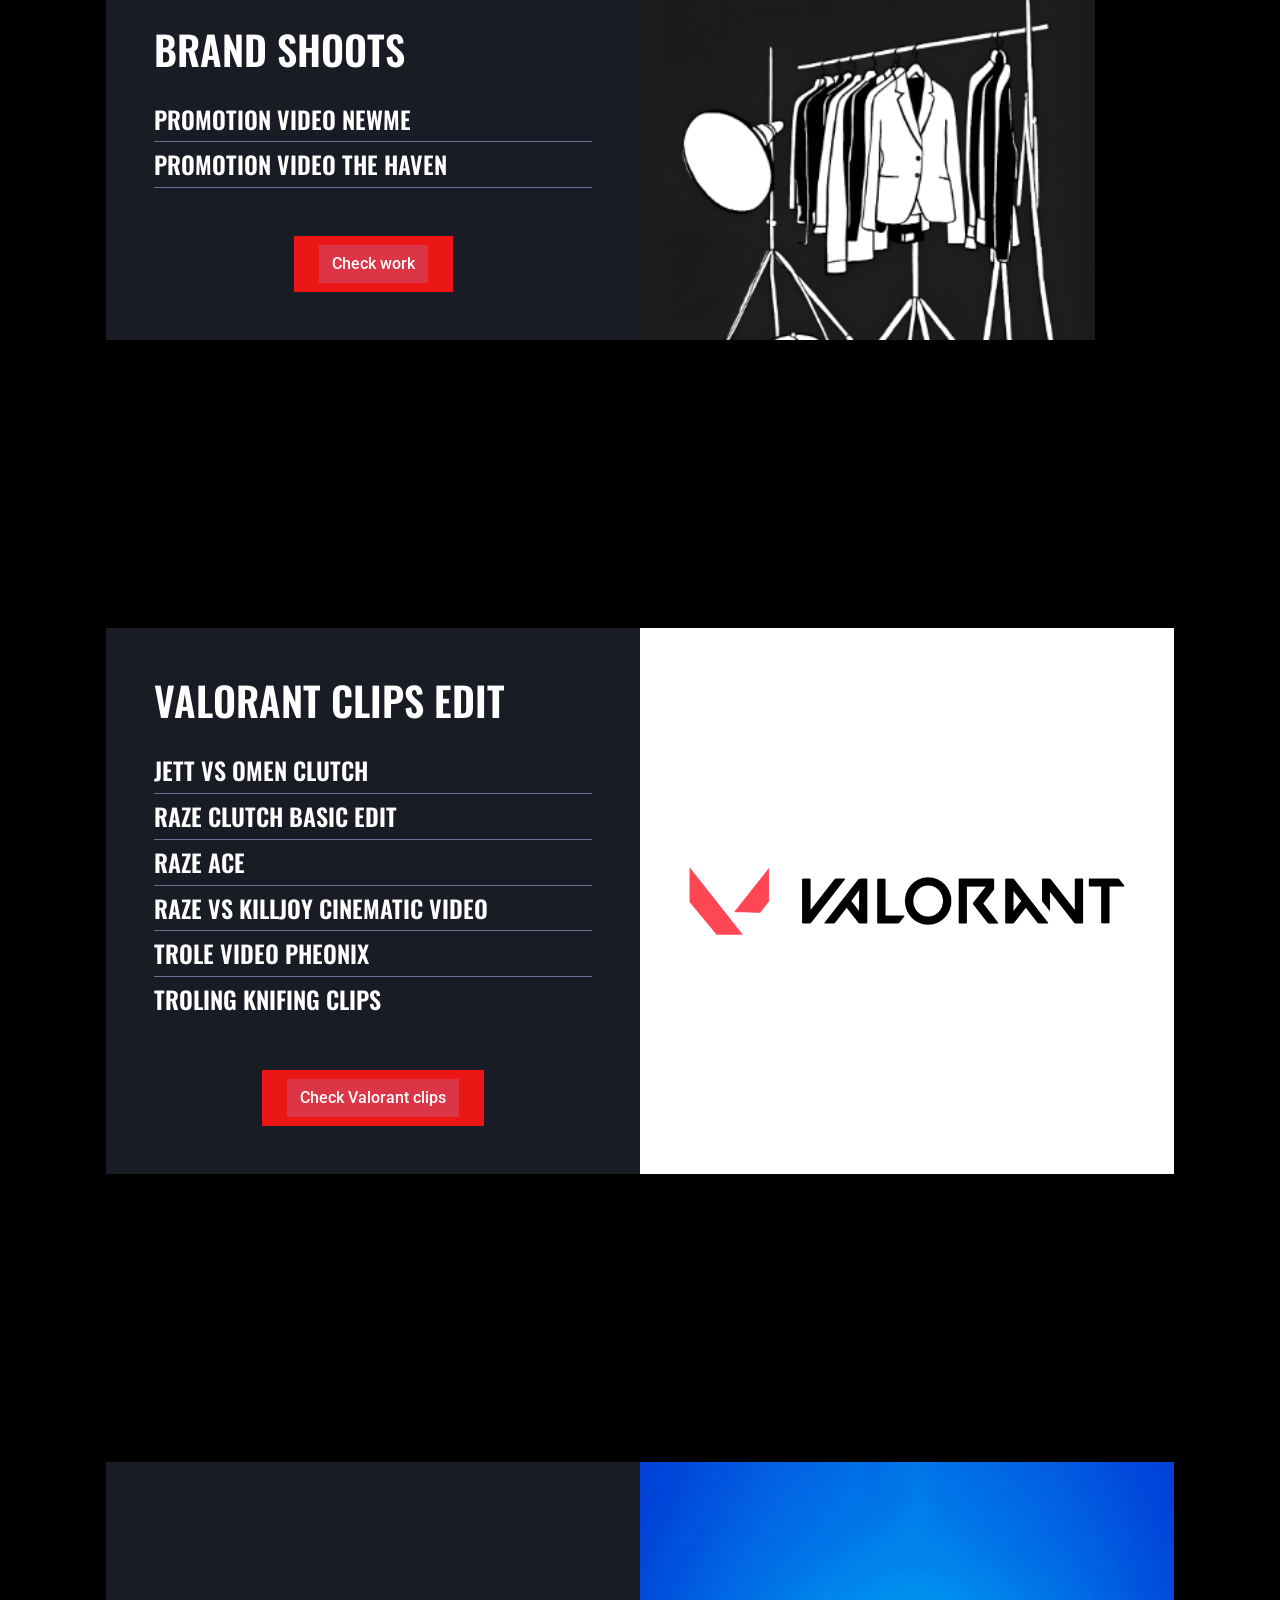
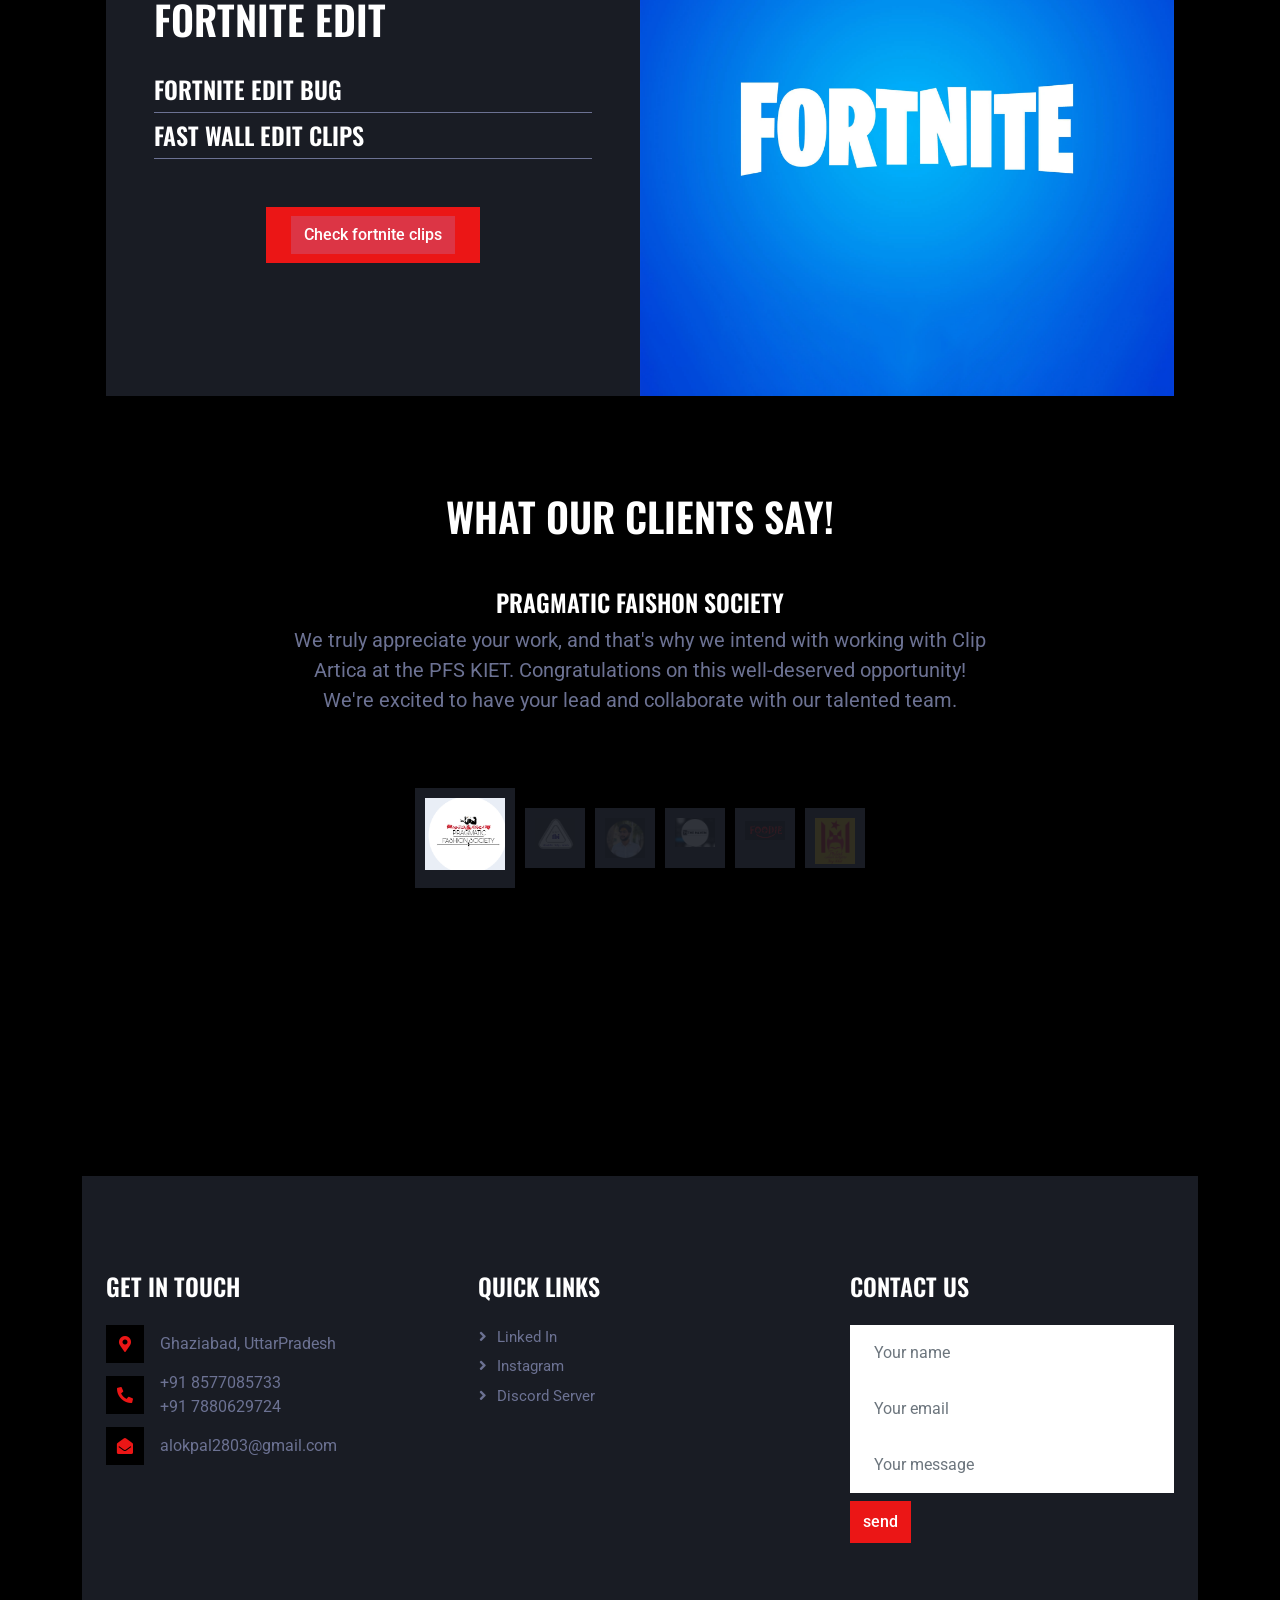
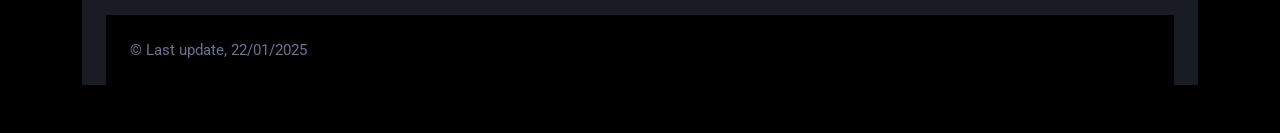
==== commit 00cba9cc: "Update index.html" ====
--- a/index.html
+++ b/index.html
@@ -3,7 +3,7 @@
 
 <head>
     <meta charset="utf-8">
-    <title>Primus Portfolio</title>
+    <title>ClipArtica</title>
     <meta content="width=device-width, initial-scale=1.0" name="viewport">
     <meta content="" name="keywords">
     <meta content="" name="description">
